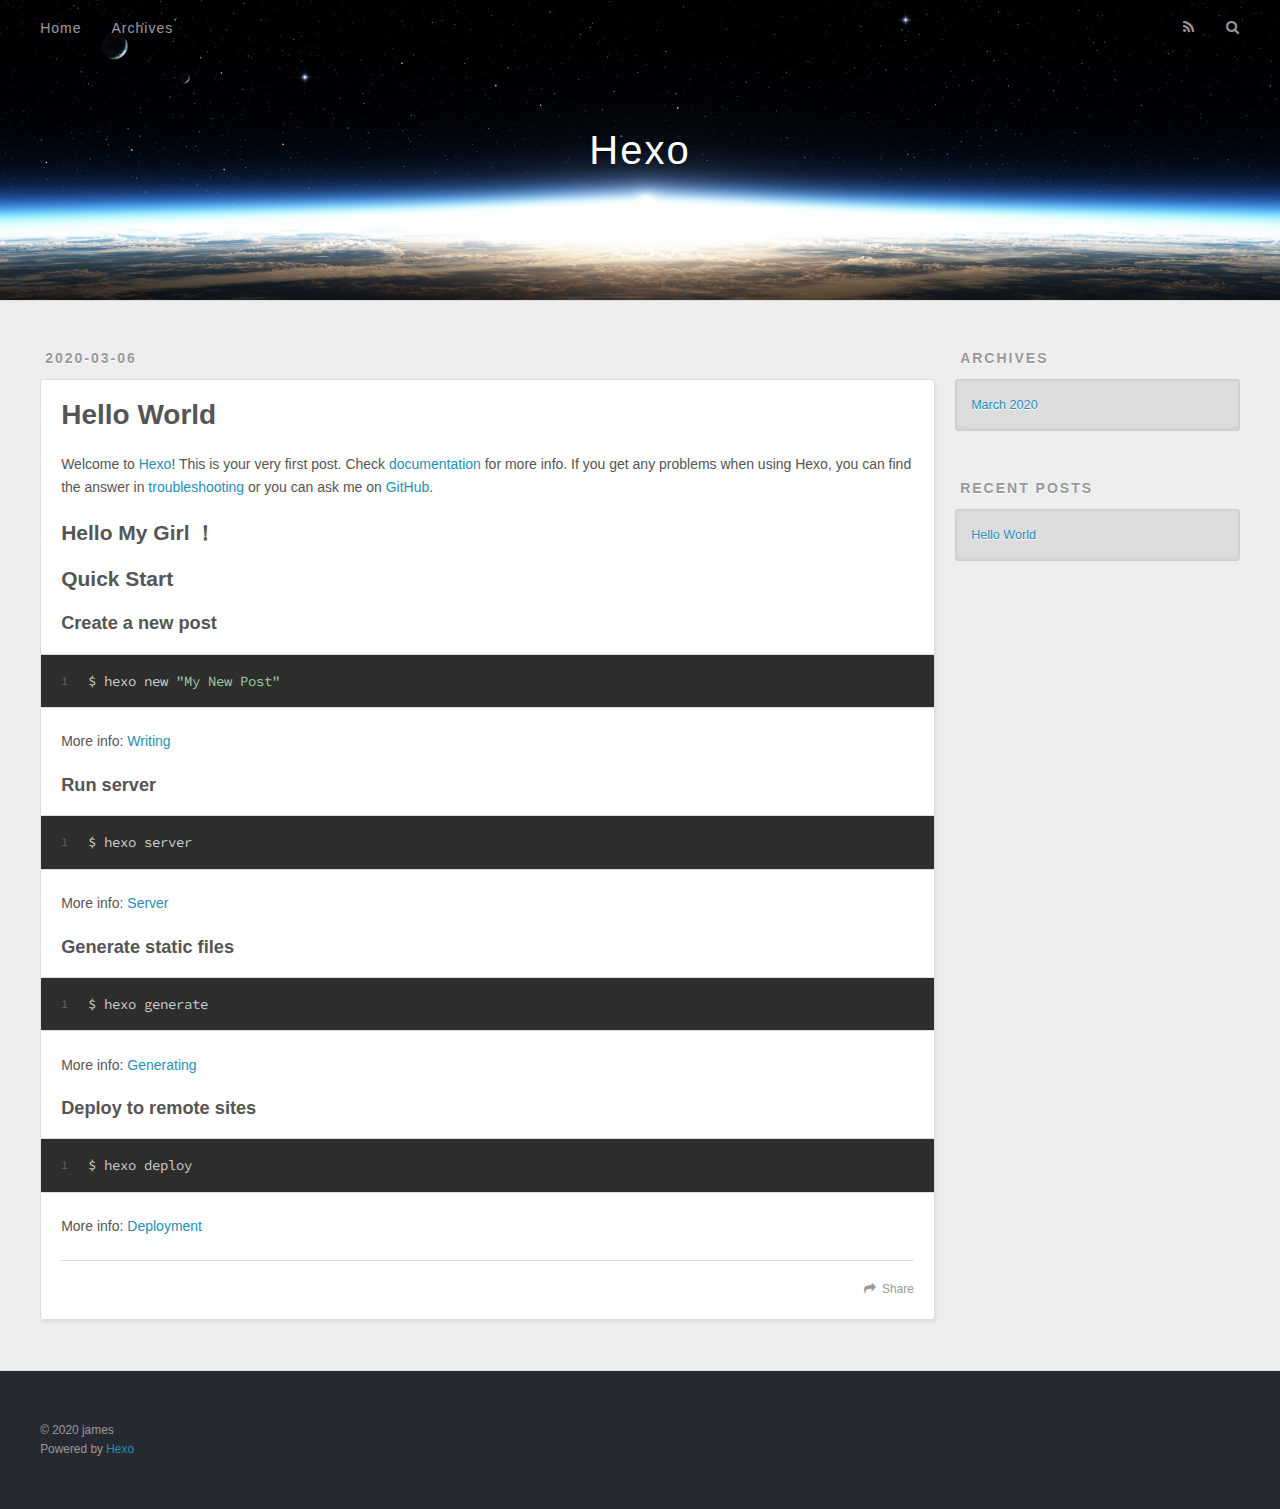
==== index.html @ e6641da2 "Site updated: 2020-03-06 10:56:34" ====
<!DOCTYPE html>
<html>
<head>
  <meta charset="utf-8">
  

  
  <title>Hexo</title>
  <meta name="viewport" content="width=device-width, initial-scale=1, maximum-scale=1">
  <meta property="og:type" content="website">
<meta property="og:title" content="Hexo">
<meta property="og:url" content="https://bianliuqian.github.io/index.html">
<meta property="og:site_name" content="Hexo">
<meta property="og:locale" content="en_US">
<meta property="article:author" content="james">
<meta name="twitter:card" content="summary">
  
    <link rel="alternate" href="/atom.xml" title="Hexo" type="application/atom+xml">
  
  
    <link rel="icon" href="/favicon.png">
  
  
    <link href="//fonts.googleapis.com/css?family=Source+Code+Pro" rel="stylesheet" type="text/css">
  
  
<link rel="stylesheet" href="/css/style.css">

<meta name="generator" content="Hexo 4.2.0"></head>

<body>
  <div id="container">
    <div id="wrap">
      <header id="header">
  <div id="banner"></div>
  <div id="header-outer" class="outer">
    <div id="header-title" class="inner">
      <h1 id="logo-wrap">
        <a href="/" id="logo">Hexo</a>
      </h1>
      
    </div>
    <div id="header-inner" class="inner">
      <nav id="main-nav">
        <a id="main-nav-toggle" class="nav-icon"></a>
        
          <a class="main-nav-link" href="/">Home</a>
        
          <a class="main-nav-link" href="/archives">Archives</a>
        
      </nav>
      <nav id="sub-nav">
        
          <a id="nav-rss-link" class="nav-icon" href="/atom.xml" title="RSS Feed"></a>
        
        <a id="nav-search-btn" class="nav-icon" title="Search"></a>
      </nav>
      <div id="search-form-wrap">
        <form action="//google.com/search" method="get" accept-charset="UTF-8" class="search-form"><input type="search" name="q" class="search-form-input" placeholder="Search"><button type="submit" class="search-form-submit">&#xF002;</button><input type="hidden" name="sitesearch" value="https://bianliuqian.github.io"></form>
      </div>
    </div>
  </div>
</header>
      <div class="outer">
        <section id="main">
  
    <article id="post-hello-world" class="article article-type-post" itemscope itemprop="blogPost">
  <div class="article-meta">
    <a href="/2020/03/06/hello-world/" class="article-date">
  <time datetime="2020-03-06T01:55:24.183Z" itemprop="datePublished">2020-03-06</time>
</a>
    
  </div>
  <div class="article-inner">
    
    
      <header class="article-header">
        
  
    <h1 itemprop="name">
      <a class="article-title" href="/2020/03/06/hello-world/">Hello World</a>
    </h1>
  

      </header>
    
    <div class="article-entry" itemprop="articleBody">
      
        <p>Welcome to <a href="https://hexo.io/" target="_blank" rel="noopener">Hexo</a>! This is your very first post. Check <a href="https://hexo.io/docs/" target="_blank" rel="noopener">documentation</a> for more info. If you get any problems when using Hexo, you can find the answer in <a href="https://hexo.io/docs/troubleshooting.html" target="_blank" rel="noopener">troubleshooting</a> or you can ask me on <a href="https://github.com/hexojs/hexo/issues" target="_blank" rel="noopener">GitHub</a>.</p>
<h2 id="Hello-My-Girl-！"><a href="#Hello-My-Girl-！" class="headerlink" title="Hello My Girl ！"></a>Hello My Girl ！</h2><h2 id="Quick-Start"><a href="#Quick-Start" class="headerlink" title="Quick Start"></a>Quick Start</h2><h3 id="Create-a-new-post"><a href="#Create-a-new-post" class="headerlink" title="Create a new post"></a>Create a new post</h3><figure class="highlight bash"><table><tr><td class="gutter"><pre><span class="line">1</span><br></pre></td><td class="code"><pre><span class="line">$ hexo new <span class="string">"My New Post"</span></span><br></pre></td></tr></table></figure>

<p>More info: <a href="https://hexo.io/docs/writing.html" target="_blank" rel="noopener">Writing</a></p>
<h3 id="Run-server"><a href="#Run-server" class="headerlink" title="Run server"></a>Run server</h3><figure class="highlight bash"><table><tr><td class="gutter"><pre><span class="line">1</span><br></pre></td><td class="code"><pre><span class="line">$ hexo server</span><br></pre></td></tr></table></figure>

<p>More info: <a href="https://hexo.io/docs/server.html" target="_blank" rel="noopener">Server</a></p>
<h3 id="Generate-static-files"><a href="#Generate-static-files" class="headerlink" title="Generate static files"></a>Generate static files</h3><figure class="highlight bash"><table><tr><td class="gutter"><pre><span class="line">1</span><br></pre></td><td class="code"><pre><span class="line">$ hexo generate</span><br></pre></td></tr></table></figure>

<p>More info: <a href="https://hexo.io/docs/generating.html" target="_blank" rel="noopener">Generating</a></p>
<h3 id="Deploy-to-remote-sites"><a href="#Deploy-to-remote-sites" class="headerlink" title="Deploy to remote sites"></a>Deploy to remote sites</h3><figure class="highlight bash"><table><tr><td class="gutter"><pre><span class="line">1</span><br></pre></td><td class="code"><pre><span class="line">$ hexo deploy</span><br></pre></td></tr></table></figure>

<p>More info: <a href="https://hexo.io/docs/one-command-deployment.html" target="_blank" rel="noopener">Deployment</a></p>

      
    </div>
    <footer class="article-footer">
      <a data-url="https://bianliuqian.github.io/2020/03/06/hello-world/" data-id="ck7fj8sde0000yctq0y9ib1ur" class="article-share-link">Share</a>
      
      
    </footer>
  </div>
  
</article>


  


</section>
        
          <aside id="sidebar">
  
    

  
    

  
    
  
    
  <div class="widget-wrap">
    <h3 class="widget-title">Archives</h3>
    <div class="widget">
      <ul class="archive-list"><li class="archive-list-item"><a class="archive-list-link" href="/archives/2020/03/">March 2020</a></li></ul>
    </div>
  </div>


  
    
  <div class="widget-wrap">
    <h3 class="widget-title">Recent Posts</h3>
    <div class="widget">
      <ul>
        
          <li>
            <a href="/2020/03/06/hello-world/">Hello World</a>
          </li>
        
      </ul>
    </div>
  </div>

  
</aside>
        
      </div>
      <footer id="footer">
  
  <div class="outer">
    <div id="footer-info" class="inner">
      &copy; 2020 james<br>
      Powered by <a href="http://hexo.io/" target="_blank">Hexo</a>
    </div>
  </div>
</footer>
    </div>
    <nav id="mobile-nav">
  
    <a href="/" class="mobile-nav-link">Home</a>
  
    <a href="/archives" class="mobile-nav-link">Archives</a>
  
</nav>
    

<script src="//ajax.googleapis.com/ajax/libs/jquery/2.0.3/jquery.min.js"></script>


  
<link rel="stylesheet" href="/fancybox/jquery.fancybox.css">

  
<script src="/fancybox/jquery.fancybox.pack.js"></script>




<script src="/js/script.js"></script>




  </div>
</body>
</html>
---- css/style.css ----
body {
  width: 100%;
}
body:before,
body:after {
  content: "";
  display: table;
}
body:after {
  clear: both;
}
html,
body,
div,
span,
applet,
object,
iframe,
h1,
h2,
h3,
h4,
h5,
h6,
p,
blockquote,
pre,
a,
abbr,
acronym,
address,
big,
cite,
code,
del,
dfn,
em,
img,
ins,
kbd,
q,
s,
samp,
small,
strike,
strong,
sub,
sup,
tt,
var,
dl,
dt,
dd,
ol,
ul,
li,
fieldset,
form,
label,
legend,
table,
caption,
tbody,
tfoot,
thead,
tr,
th,
td {
  margin: 0;
  padding: 0;
  border: 0;
  outline: 0;
  font-weight: inherit;
  font-style: inherit;
  font-family: inherit;
  font-size: 100%;
  vertical-align: baseline;
}
body {
  line-height: 1;
  color: #000;
  background: #fff;
}
ol,
ul {
  list-style: none;
}
table {
  border-collapse: separate;
  border-spacing: 0;
  vertical-align: middle;
}
caption,
th,
td {
  text-align: left;
  font-weight: normal;
  vertical-align: middle;
}
a img {
  border: none;
}
input,
button {
  margin: 0;
  padding: 0;
}
input::-moz-focus-inner,
button::-moz-focus-inner {
  border: 0;
  padding: 0;
}
@font-face {
  font-family: FontAwesome;
  font-style: normal;
  font-weight: normal;
  src: url("fonts/fontawesome-webfont.eot?v=#4.0.3");
  src: url("fonts/fontawesome-webfont.eot?#iefix&v=#4.0.3") format("embedded-opentype"), url("fonts/fontawesome-webfont.woff?v=#4.0.3") format("woff"), url("fonts/fontawesome-webfont.ttf?v=#4.0.3") format("truetype"), url("fonts/fontawesome-webfont.svg#fontawesomeregular?v=#4.0.3") format("svg");
}
html,
body,
#container {
  height: 100%;
}
body {
  background: #eee;
  font: 14px -apple-system, BlinkMacSystemFont, "Segoe UI", "Roboto", "Oxygen", "Ubuntu", "Cantarell", "Fira Sans", "Droid Sans", "Helvetica Neue", sans-serif;
  -webkit-text-size-adjust: 100%;
}
.outer {
  max-width: 1220px;
  margin: 0 auto;
  padding: 0 20px;
}
.outer:before,
.outer:after {
  content: "";
  display: table;
}
.outer:after {
  clear: both;
}
.inner {
  display: inline;
  float: left;
  width: 98.33333333333333%;
  margin: 0 0.833333333333333%;
}
.left,
.alignleft {
  float: left;
}
.right,
.alignright {
  float: right;
}
.clear {
  clear: both;
}
#container {
  position: relative;
}
.mobile-nav-on {
  overflow: hidden;
}
#wrap {
  height: 100%;
  width: 100%;
  position: absolute;
  top: 0;
  left: 0;
  -webkit-transition: 0.2s ease-out;
  -moz-transition: 0.2s ease-out;
  -ms-transition: 0.2s ease-out;
  transition: 0.2s ease-out;
  z-index: 1;
  background: #eee;
}
.mobile-nav-on #wrap {
  left: 280px;
}
@media screen and (min-width: 768px) {
  #main {
    display: inline;
    float: left;
    width: 73.33333333333333%;
    margin: 0 0.833333333333333%;
  }
}
.article-date,
.article-category-link,
.archive-year,
.widget-title {
  text-decoration: none;
  text-transform: uppercase;
  letter-spacing: 2px;
  color: #999;
  margin-bottom: 1em;
  margin-left: 5px;
  line-height: 1em;
  text-shadow: 0 1px #fff;
  font-weight: bold;
}
.article-inner,
.archive-article-inner {
  background: #fff;
  -webkit-box-shadow: 1px 2px 3px #ddd;
  box-shadow: 1px 2px 3px #ddd;
  border: 1px solid #ddd;
  border-radius: 3px;
}
.article-entry h1,
.widget h1 {
  font-size: 2em;
}
.article-entry h2,
.widget h2 {
  font-size: 1.5em;
}
.article-entry h3,
.widget h3 {
  font-size: 1.3em;
}
.article-entry h4,
.widget h4 {
  font-size: 1.2em;
}
.article-entry h5,
.widget h5 {
  font-size: 1em;
}
.article-entry h6,
.widget h6 {
  font-size: 1em;
  color: #999;
}
.article-entry hr,
.widget hr {
  border: 1px dashed #ddd;
}
.article-entry strong,
.widget strong {
  font-weight: bold;
}
.article-entry em,
.widget em,
.article-entry cite,
.widget cite {
  font-style: italic;
}
.article-entry sup,
.widget sup,
.article-entry sub,
.widget sub {
  font-size: 0.75em;
  line-height: 0;
  position: relative;
  vertical-align: baseline;
}
.article-entry sup,
.widget sup {
  top: -0.5em;
}
.article-entry sub,
.widget sub {
  bottom: -0.2em;
}
.article-entry small,
.widget small {
  font-size: 0.85em;
}
.article-entry acronym,
.widget acronym,
.article-entry abbr,
.widget abbr {
  border-bottom: 1px dotted;
}
.article-entry ul,
.widget ul,
.article-entry ol,
.widget ol,
.article-entry dl,
.widget dl {
  margin: 0 20px;
  line-height: 1.6em;
}
.article-entry ul ul,
.widget ul ul,
.article-entry ol ul,
.widget ol ul,
.article-entry ul ol,
.widget ul ol,
.article-entry ol ol,
.widget ol ol {
  margin-top: 0;
  margin-bottom: 0;
}
.article-entry ul,
.widget ul {
  list-style: disc;
}
.article-entry ol,
.widget ol {
  list-style: decimal;
}
.article-entry dt,
.widget dt {
  font-weight: bold;
}
#header {
  height: 300px;
  position: relative;
  border-bottom: 1px solid #ddd;
}
#header:before,
#header:after {
  content: "";
  position: absolute;
  left: 0;
  right: 0;
  height: 40px;
}
#header:before {
  top: 0;
  background: -webkit-linear-gradient(rgba(0,0,0,0.2), transparent);
  background: -moz-linear-gradient(rgba(0,0,0,0.2), transparent);
  background: -ms-linear-gradient(rgba(0,0,0,0.2), transparent);
  background: linear-gradient(rgba(0,0,0,0.2), transparent);
}
#header:after {
  bottom: 0;
  background: -webkit-linear-gradient(transparent, rgba(0,0,0,0.2));
  background: -moz-linear-gradient(transparent, rgba(0,0,0,0.2));
  background: -ms-linear-gradient(transparent, rgba(0,0,0,0.2));
  background: linear-gradient(transparent, rgba(0,0,0,0.2));
}
#header-outer {
  height: 100%;
  position: relative;
}
#header-inner {
  position: relative;
  overflow: hidden;
}
#banner {
  position: absolute;
  top: 0;
  left: 0;
  width: 100%;
  height: 100%;
  background: url("images/banner.jpg") center #000;
  -webkit-background-size: cover;
  -moz-background-size: cover;
  background-size: cover;
  z-index: -1;
}
#header-title {
  text-align: center;
  height: 40px;
  position: absolute;
  top: 50%;
  left: 0;
  margin-top: -20px;
}
#logo,
#subtitle {
  text-decoration: none;
  color: #fff;
  font-weight: 300;
  text-shadow: 0 1px 4px rgba(0,0,0,0.3);
}
#logo {
  font-size: 40px;
  line-height: 40px;
  letter-spacing: 2px;
}
#subtitle {
  font-size: 16px;
  line-height: 16px;
  letter-spacing: 1px;
}
#subtitle-wrap {
  margin-top: 16px;
}
#main-nav {
  float: left;
  margin-left: -15px;
}
.nav-icon,
.main-nav-link {
  float: left;
  color: #fff;
  opacity: 0.6;
  text-decoration: none;
  text-shadow: 0 1px rgba(0,0,0,0.2);
  -webkit-transition: opacity 0.2s;
  -moz-transition: opacity 0.2s;
  -ms-transition: opacity 0.2s;
  transition: opacity 0.2s;
  display: block;
  padding: 20px 15px;
}
.nav-icon:hover,
.main-nav-link:hover {
  opacity: 1;
}
.nav-icon {
  font-family: FontAwesome;
  text-align: center;
  font-size: 14px;
  width: 14px;
  height: 14px;
  padding: 20px 15px;
  position: relative;
  cursor: pointer;
}
.main-nav-link {
  font-weight: 300;
  letter-spacing: 1px;
}
@media screen and (max-width: 479px) {
  .main-nav-link {
    display: none;
  }
}
#main-nav-toggle {
  display: none;
}
#main-nav-toggle:before {
  content: "\f0c9";
}
@media screen and (max-width: 479px) {
  #main-nav-toggle {
    display: block;
  }
}
#sub-nav {
  float: right;
  margin-right: -15px;
}
#nav-rss-link:before {
  content: "\f09e";
}
#nav-search-btn:before {
  content: "\f002";
}
#search-form-wrap {
  position: absolute;
  top: 15px;
  width: 150px;
  height: 30px;
  right: -150px;
  opacity: 0;
  -webkit-transition: 0.2s ease-out;
  -moz-transition: 0.2s ease-out;
  -ms-transition: 0.2s ease-out;
  transition: 0.2s ease-out;
}
#search-form-wrap.on {
  opacity: 1;
  right: 0;
}
@media screen and (max-width: 479px) {
  #search-form-wrap {
    width: 100%;
    right: -100%;
  }
}
.search-form {
  position: absolute;
  top: 0;
  left: 0;
  right: 0;
  background: #fff;
  padding: 5px 15px;
  border-radius: 15px;
  -webkit-box-shadow: 0 0 10px rgba(0,0,0,0.3);
  box-shadow: 0 0 10px rgba(0,0,0,0.3);
}
.search-form-input {
  border: none;
  background: none;
  color: #555;
  width: 100%;
  font: 13px -apple-system, BlinkMacSystemFont, "Segoe UI", "Roboto", "Oxygen", "Ubuntu", "Cantarell", "Fira Sans", "Droid Sans", "Helvetica Neue", sans-serif;
  outline: none;
}
.search-form-input::-webkit-search-results-decoration,
.search-form-input::-webkit-search-cancel-button {
  -webkit-appearance: none;
}
.search-form-submit {
  position: absolute;
  top: 50%;
  right: 10px;
  margin-top: -7px;
  font: 13px FontAwesome;
  border: none;
  background: none;
  color: #bbb;
  cursor: pointer;
}
.search-form-submit:hover,
.search-form-submit:focus {
  color: #777;
}
.article {
  margin: 50px 0;
}
.article-inner {
  overflow: hidden;
}
.article-meta:before,
.article-meta:after {
  content: "";
  display: table;
}
.article-meta:after {
  clear: both;
}
.article-date {
  float: left;
}
.article-category {
  float: left;
  line-height: 1em;
  color: #ccc;
  text-shadow: 0 1px #fff;
  margin-left: 8px;
}
.article-category:before {
  content: "\2022";
}
.article-category-link {
  margin: 0 12px 1em;
}
.article-header {
  padding: 20px 20px 0;
}
.article-title {
  text-decoration: none;
  font-size: 2em;
  font-weight: bold;
  color: #555;
  line-height: 1.1em;
  -webkit-transition: color 0.2s;
  -moz-transition: color 0.2s;
  -ms-transition: color 0.2s;
  transition: color 0.2s;
}
a.article-title:hover {
  color: #258fb8;
}
.article-entry {
  color: #555;
  padding: 0 20px;
}
.article-entry:before,
.article-entry:after {
  content: "";
  display: table;
}
.article-entry:after {
  clear: both;
}
.article-entry p,
.article-entry table {
  line-height: 1.6em;
  margin: 1.6em 0;
}
.article-entry h1,
.article-entry h2,
.article-entry h3,
.article-entry h4,
.article-entry h5,
.article-entry h6 {
  font-weight: bold;
}
.article-entry h1,
.article-entry h2,
.article-entry h3,
.article-entry h4,
.article-entry h5,
.article-entry h6 {
  line-height: 1.1em;
  margin: 1.1em 0;
}
.article-entry a {
  color: #258fb8;
  text-decoration: none;
}
.article-entry a:hover {
  text-decoration: underline;
}
.article-entry ul,
.article-entry ol,
.article-entry dl {
  margin-top: 1.6em;
  margin-bottom: 1.6em;
}
.article-entry img,
.article-entry video {
  max-width: 100%;
  height: auto;
  display: block;
  margin: auto;
}
.article-entry iframe {
  border: none;
}
.article-entry table {
  width: 100%;
  border-collapse: collapse;
  border-spacing: 0;
}
.article-entry th {
  font-weight: bold;
  border-bottom: 3px solid #ddd;
  padding-bottom: 0.5em;
}
.article-entry td {
  border-bottom: 1px solid #ddd;
  padding: 10px 0;
}
.article-entry blockquote {
  font-family: Georgia, "Times New Roman", serif;
  font-size: 1.4em;
  margin: 1.6em 20px;
  text-align: center;
}
.article-entry blockquote footer {
  font-size: 14px;
  margin: 1.6em 0;
  font-family: -apple-system, BlinkMacSystemFont, "Segoe UI", "Roboto", "Oxygen", "Ubuntu", "Cantarell", "Fira Sans", "Droid Sans", "Helvetica Neue", sans-serif;
}
.article-entry blockquote footer cite:before {
  content: "—";
  padding: 0 0.5em;
}
.article-entry .pullquote {
  text-align: left;
  width: 45%;
  margin: 0;
}
.article-entry .pullquote.left {
  margin-left: 0.5em;
  margin-right: 1em;
}
.article-entry .pullquote.right {
  margin-right: 0.5em;
  margin-left: 1em;
}
.article-entry .caption {
  color: #999;
  display: block;
  font-size: 0.9em;
  margin-top: 0.5em;
  position: relative;
  text-align: center;
}
.article-entry .video-container {
  position: relative;
  padding-top: 56.25%;
  height: 0;
  overflow: hidden;
}
.article-entry .video-container iframe,
.article-entry .video-container object,
.article-entry .video-container embed {
  position: absolute;
  top: 0;
  left: 0;
  width: 100%;
  height: 100%;
  margin-top: 0;
}
.article-more-link a {
  display: inline-block;
  line-height: 1em;
  padding: 6px 15px;
  border-radius: 15px;
  background: #eee;
  color: #999;
  text-shadow: 0 1px #fff;
  text-decoration: none;
}
.article-more-link a:hover {
  background: #258fb8;
  color: #fff;
  text-decoration: none;
  text-shadow: 0 1px #1e7293;
}
.article-footer {
  font-size: 0.85em;
  line-height: 1.6em;
  border-top: 1px solid #ddd;
  padding-top: 1.6em;
  margin: 0 20px 20px;
}
.article-footer:before,
.article-footer:after {
  content: "";
  display: table;
}
.article-footer:after {
  clear: both;
}
.article-footer a {
  color: #999;
  text-decoration: none;
}
.article-footer a:hover {
  color: #555;
}
.article-tag-list-item {
  float: left;
  margin-right: 10px;
}
.article-tag-list-link:before {
  content: "#";
}
.article-comment-link {
  float: right;
}
.article-comment-link:before {
  content: "\f075";
  font-family: FontAwesome;
  padding-right: 8px;
}
.article-share-link {
  cursor: pointer;
  float: right;
  margin-left: 20px;
}
.article-share-link:before {
  content: "\f064";
  font-family: FontAwesome;
  padding-right: 6px;
}
#article-nav {
  position: relative;
}
#article-nav:before,
#article-nav:after {
  content: "";
  display: table;
}
#article-nav:after {
  clear: both;
}
@media screen and (min-width: 768px) {
  #article-nav {
    margin: 50px 0;
  }
  #article-nav:before {
    width: 8px;
    height: 8px;
    position: absolute;
    top: 50%;
    left: 50%;
    margin-top: -4px;
    margin-left: -4px;
    content: "";
    border-radius: 50%;
    background: #ddd;
    -webkit-box-shadow: 0 1px 2px #fff;
    box-shadow: 0 1px 2px #fff;
  }
}
.article-nav-link-wrap {
  text-decoration: none;
  text-shadow: 0 1px #fff;
  color: #999;
  -webkit-box-sizing: border-box;
  -moz-box-sizing: border-box;
  box-sizing: border-box;
  margin-top: 50px;
  text-align: center;
  display: block;
}
.article-nav-link-wrap:hover {
  color: #555;
}
@media screen and (min-width: 768px) {
  .article-nav-link-wrap {
    width: 50%;
    margin-top: 0;
  }
}
@media screen and (min-width: 768px) {
  #article-nav-newer {
    float: left;
    text-align: right;
    padding-right: 20px;
  }
}
@media screen and (min-width: 768px) {
  #article-nav-older {
    float: right;
    text-align: left;
    padding-left: 20px;
  }
}
.article-nav-caption {
  text-transform: uppercase;
  letter-spacing: 2px;
  color: #ddd;
  line-height: 1em;
  font-weight: bold;
}
#article-nav-newer .article-nav-caption {
  margin-right: -2px;
}
.article-nav-title {
  font-size: 0.85em;
  line-height: 1.6em;
  margin-top: 0.5em;
}
.article-share-box {
  position: absolute;
  display: none;
  background: #fff;
  -webkit-box-shadow: 1px 2px 10px rgba(0,0,0,0.2);
  box-shadow: 1px 2px 10px rgba(0,0,0,0.2);
  border-radius: 3px;
  margin-left: -145px;
  overflow: hidden;
  z-index: 1;
}
.article-share-box.on {
  display: block;
}
.article-share-input {
  width: 100%;
  background: none;
  -webkit-box-sizing: border-box;
  -moz-box-sizing: border-box;
  box-sizing: border-box;
  font: 14px -apple-system, BlinkMacSystemFont, "Segoe UI", "Roboto", "Oxygen", "Ubuntu", "Cantarell", "Fira Sans", "Droid Sans", "Helvetica Neue", sans-serif;
  padding: 0 15px;
  color: #555;
  outline: none;
  border: 1px solid #ddd;
  border-radius: 3px 3px 0 0;
  height: 36px;
  line-height: 36px;
}
.article-share-links {
  background: #eee;
}
.article-share-links:before,
.article-share-links:after {
  content: "";
  display: table;
}
.article-share-links:after {
  clear: both;
}
.article-share-twitter,
.article-share-facebook,
.article-share-pinterest,
.article-share-google {
  width: 50px;
  height: 36px;
  display: block;
  float: left;
  position: relative;
  color: #999;
  text-shadow: 0 1px #fff;
}
.article-share-twitter:before,
.article-share-facebook:before,
.article-share-pinterest:before,
.article-share-google:before {
  font-size: 20px;
  font-family: FontAwesome;
  width: 20px;
  height: 20px;
  position: absolute;
  top: 50%;
  left: 50%;
  margin-top: -10px;
  margin-left: -10px;
  text-align: center;
}
.article-share-twitter:hover,
.article-share-facebook:hover,
.article-share-pinterest:hover,
.article-share-google:hover {
  color: #fff;
}
.article-share-twitter:before {
  content: "\f099";
}
.article-share-twitter:hover {
  background: #00aced;
  text-shadow: 0 1px #008abe;
}
.article-share-facebook:before {
  content: "\f09a";
}
.article-share-facebook:hover {
  background: #3b5998;
  text-shadow: 0 1px #2f477a;
}
.article-share-pinterest:before {
  content: "\f0d2";
}
.article-share-pinterest:hover {
  background: #cb2027;
  text-shadow: 0 1px #a21a1f;
}
.article-share-google:before {
  content: "\f0d5";
}
.article-share-google:hover {
  background: #dd4b39;
  text-shadow: 0 1px #be3221;
}
.article-gallery {
  background: #000;
  position: relative;
}
.article-gallery-photos {
  position: relative;
  overflow: hidden;
}
.article-gallery-img {
  display: none;
  max-width: 100%;
}
.article-gallery-img:first-child {
  display: block;
}
.article-gallery-img.loaded {
  position: absolute;
  display: block;
}
.article-gallery-img img {
  display: block;
  max-width: 100%;
  margin: 0 auto;
}
#comments {
  background: #fff;
  -webkit-box-shadow: 1px 2px 3px #ddd;
  box-shadow: 1px 2px 3px #ddd;
  padding: 20px;
  border: 1px solid #ddd;
  border-radius: 3px;
  margin: 50px 0;
}
#comments a {
  color: #258fb8;
}
.archives-wrap {
  margin: 50px 0;
}
.archives:before,
.archives:after {
  content: "";
  display: table;
}
.archives:after {
  clear: both;
}
.archive-year-wrap {
  margin-bottom: 1em;
}
.archives {
  -webkit-column-gap: 10px;
  -moz-column-gap: 10px;
  column-gap: 10px;
}
@media screen and (min-width: 480px) and (max-width: 767px) {
  .archives {
    -webkit-column-count: 2;
    -moz-column-count: 2;
    column-count: 2;
  }
}
@media screen and (min-width: 768px) {
  .archives {
    -webkit-column-count: 3;
    -moz-column-count: 3;
    column-count: 3;
  }
}
.archive-article {
  -webkit-column-break-inside: avoid;
  page-break-inside: avoid;
  overflow: hidden;
  break-inside: avoid-column;
}
.archive-article-inner {
  padding: 10px;
  margin-bottom: 15px;
}
.archive-article-title {
  text-decoration: none;
  font-weight: bold;
  color: #555;
  -webkit-transition: color 0.2s;
  -moz-transition: color 0.2s;
  -ms-transition: color 0.2s;
  transition: color 0.2s;
  line-height: 1.6em;
}
.archive-article-title:hover {
  color: #258fb8;
}
.archive-article-footer {
  margin-top: 1em;
}
.archive-article-date {
  color: #999;
  text-decoration: none;
  font-size: 0.85em;
  line-height: 1em;
  margin-bottom: 0.5em;
  display: block;
}
#page-nav {
  margin: 50px auto;
  background: #fff;
  -webkit-box-shadow: 1px 2px 3px #ddd;
  box-shadow: 1px 2px 3px #ddd;
  border: 1px solid #ddd;
  border-radius: 3px;
  text-align: center;
  color: #999;
  overflow: hidden;
}
#page-nav:before,
#page-nav:after {
  content: "";
  display: table;
}
#page-nav:after {
  clear: both;
}
#page-nav a,
#page-nav span {
  padding: 10px 20px;
  line-height: 1;
  height: 2ex;
}
#page-nav a {
  color: #999;
  text-decoration: none;
}
#page-nav a:hover {
  background: #999;
  color: #fff;
}
#page-nav .prev {
  float: left;
}
#page-nav .next {
  float: right;
}
#page-nav .page-number {
  display: inline-block;
}
@media screen and (max-width: 479px) {
  #page-nav .page-number {
    display: none;
  }
}
#page-nav .current {
  color: #555;
  font-weight: bold;
}
#page-nav .space {
  color: #ddd;
}
#footer {
  background: #262a30;
  padding: 50px 0;
  border-top: 1px solid #ddd;
  color: #999;
}
#footer a {
  color: #258fb8;
  text-decoration: none;
}
#footer a:hover {
  text-decoration: underline;
}
#footer-info {
  line-height: 1.6em;
  font-size: 0.85em;
}
.article-entry pre,
.article-entry .highlight {
  background: #2d2d2d;
  margin: 0 -20px;
  padding: 15px 20px;
  border-style: solid;
  border-color: #ddd;
  border-width: 1px 0;
  overflow: auto;
  color: #ccc;
  line-height: 22.400000000000002px;
}
.article-entry .highlight .gutter pre,
.article-entry .gist .gist-file .gist-data .line-numbers {
  color: #666;
  font-size: 0.85em;
}
.article-entry pre,
.article-entry code {
  font-family: "Source Code Pro", Consolas, Monaco, Menlo, Consolas, monospace;
}
.article-entry code {
  background: #eee;
  text-shadow: 0 1px #fff;
  padding: 0 0.3em;
}
.article-entry pre code {
  background: none;
  text-shadow: none;
  padding: 0;
}
.article-entry .highlight pre {
  border: none;
  margin: 0;
  padding: 0;
}
.article-entry .highlight table {
  margin: 0;
  width: auto;
}
.article-entry .highlight td {
  border: none;
  padding: 0;
}
.article-entry .highlight figcaption {
  font-size: 0.85em;
  color: #999;
  line-height: 1em;
  margin-bottom: 1em;
}
.article-entry .highlight figcaption:before,
.article-entry .highlight figcaption:after {
  content: "";
  display: table;
}
.article-entry .highlight figcaption:after {
  clear: both;
}
.article-entry .highlight figcaption a {
  float: right;
}
.article-entry .highlight .gutter pre {
  text-align: right;
  padding-right: 20px;
}
.article-entry .highlight .line {
  height: 22.400000000000002px;
}
.article-entry .highlight .line.marked {
  background: #515151;
}
.article-entry .gist {
  margin: 0 -20px;
  border-style: solid;
  border-color: #ddd;
  border-width: 1px 0;
  background: #2d2d2d;
  padding: 15px 20px 15px 0;
}
.article-entry .gist .gist-file {
  border: none;
  font-family: "Source Code Pro", Consolas, Monaco, Menlo, Consolas, monospace;
  margin: 0;
}
.article-entry .gist .gist-file .gist-data {
  background: none;
  border: none;
}
.article-entry .gist .gist-file .gist-data .line-numbers {
  background: none;
  border: none;
  padding: 0 20px 0 0;
}
.article-entry .gist .gist-file .gist-data .line-data {
  padding: 0 !important;
}
.article-entry .gist .gist-file .highlight {
  margin: 0;
  padding: 0;
  border: none;
}
.article-entry .gist .gist-file .gist-meta {
  background: #2d2d2d;
  color: #999;
  font: 0.85em -apple-system, BlinkMacSystemFont, "Segoe UI", "Roboto", "Oxygen", "Ubuntu", "Cantarell", "Fira Sans", "Droid Sans", "Helvetica Neue", sans-serif;
  text-shadow: 0 0;
  padding: 0;
  margin-top: 1em;
  margin-left: 20px;
}
.article-entry .gist .gist-file .gist-meta a {
  color: #258fb8;
  font-weight: normal;
}
.article-entry .gist .gist-file .gist-meta a:hover {
  text-decoration: underline;
}
pre .comment,
pre .title {
  color: #999;
}
pre .variable,
pre .attribute,
pre .tag,
pre .regexp,
pre .ruby .constant,
pre .xml .tag .title,
pre .xml .pi,
pre .xml .doctype,
pre .html .doctype,
pre .css .id,
pre .css .class,
pre .css .pseudo {
  color: #f2777a;
}
pre .number,
pre .preprocessor,
pre .built_in,
pre .literal,
pre .params,
pre .constant {
  color: #f99157;
}
pre .class,
pre .ruby .class .title,
pre .css .rules .attribute {
  color: #9c9;
}
pre .string,
pre .value,
pre .inheritance,
pre .header,
pre .ruby .symbol,
pre .xml .cdata {
  color: #9c9;
}
pre .css .hexcolor {
  color: #6cc;
}
pre .function,
pre .python .decorator,
pre .python .title,
pre .ruby .function .title,
pre .ruby .title .keyword,
pre .perl .sub,
pre .javascript .title,
pre .coffeescript .title {
  color: #69c;
}
pre .keyword,
pre .javascript .function {
  color: #c9c;
}
@media screen and (max-width: 479px) {
  #mobile-nav {
    position: absolute;
    top: 0;
    left: 0;
    width: 280px;
    height: 100%;
    background: #191919;
    border-right: 1px solid #fff;
  }
}
@media screen and (max-width: 479px) {
  .mobile-nav-link {
    display: block;
    color: #999;
    text-decoration: none;
    padding: 15px 20px;
    font-weight: bold;
  }
  .mobile-nav-link:hover {
    color: #fff;
  }
}
@media screen and (min-width: 768px) {
  #sidebar {
    display: inline;
    float: left;
    width: 23.333333333333332%;
    margin: 0 0.833333333333333%;
  }
}
.widget-wrap {
  margin: 50px 0;
}
.widget {
  color: #777;
  text-shadow: 0 1px #fff;
  background: #ddd;
  -webkit-box-shadow: 0 -1px 4px #ccc inset;
  box-shadow: 0 -1px 4px #ccc inset;
  border: 1px solid #ccc;
  padding: 15px;
  border-radius: 3px;
}
.widget a {
  color: #258fb8;
  text-decoration: none;
}
.widget a:hover {
  text-decoration: underline;
}
.widget ul ul,
.widget ol ul,
.widget dl ul,
.widget ul ol,
.widget ol ol,
.widget dl ol,
.widget ul dl,
.widget ol dl,
.widget dl dl {
  margin-left: 15px;
  list-style: disc;
}
.widget {
  line-height: 1.6em;
  word-wrap: break-word;
  font-size: 0.9em;
}
.widget ul,
.widget ol {
  list-style: none;
  margin: 0;
}
.widget ul ul,
.widget ol ul,
.widget ul ol,
.widget ol ol {
  margin: 0 20px;
}
.widget ul ul,
.widget ol ul {
  list-style: disc;
}
.widget ul ol,
.widget ol ol {
  list-style: decimal;
}
.category-list-count,
.tag-list-count,
.archive-list-count {
  padding-left: 5px;
  color: #999;
  font-size: 0.85em;
}
.category-list-count:before,
.tag-list-count:before,
.archive-list-count:before {
  content: "(";
}
.category-list-count:after,
.tag-list-count:after,
.archive-list-count:after {
  content: ")";
}
.tagcloud a {
  margin-right: 5px;
  display: inline-block;
}
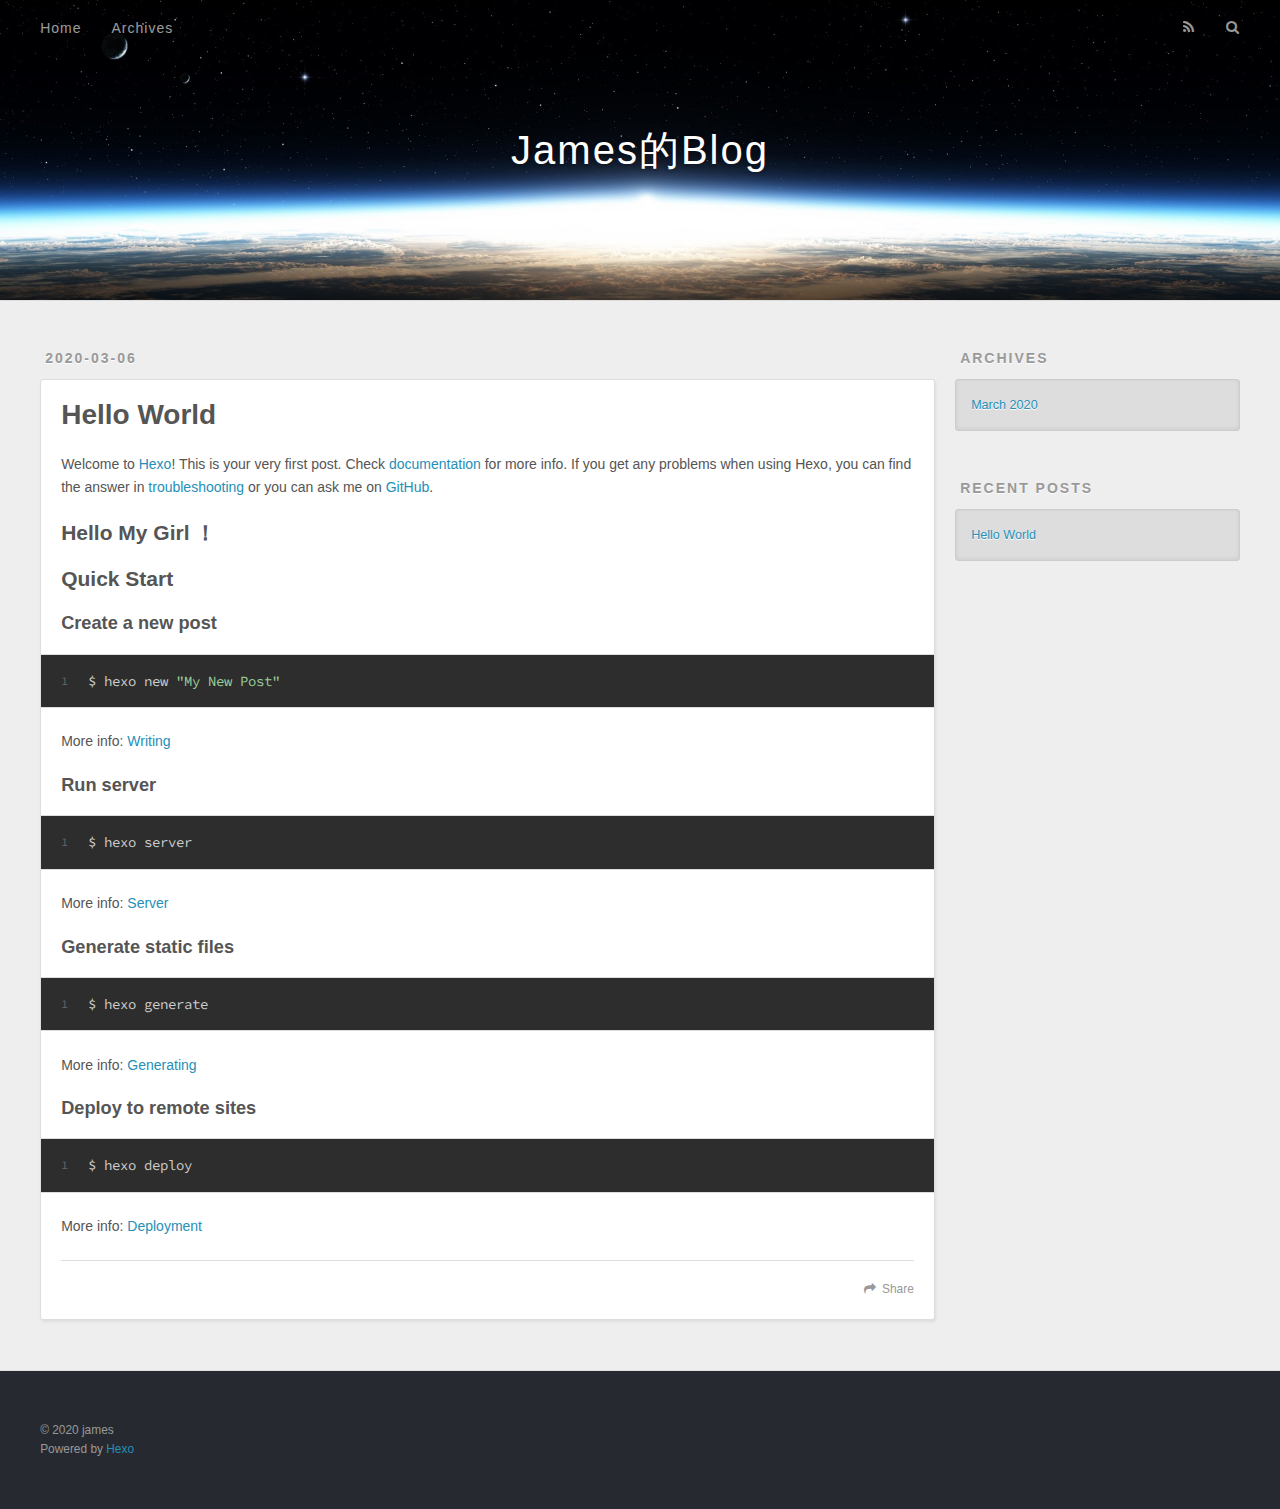
==== commit 396acf73: "Site updated: 2020-03-06 15:06:18" ====
--- a/index.html
+++ b/index.html
@@ -5,17 +5,19 @@
   
 
   
-  <title>Hexo</title>
+  <title>James的Blog</title>
   <meta name="viewport" content="width=device-width, initial-scale=1, maximum-scale=1">
-  <meta property="og:type" content="website">
-<meta property="og:title" content="Hexo">
+  <meta name="description" content="This is a funny guy record his life and java">
+<meta property="og:type" content="website">
+<meta property="og:title" content="James的Blog">
 <meta property="og:url" content="https://bianliuqian.github.io/index.html">
-<meta property="og:site_name" content="Hexo">
+<meta property="og:site_name" content="James的Blog">
+<meta property="og:description" content="This is a funny guy record his life and java">
 <meta property="og:locale" content="en_US">
 <meta property="article:author" content="james">
 <meta name="twitter:card" content="summary">
   
-    <link rel="alternate" href="/atom.xml" title="Hexo" type="application/atom+xml">
+    <link rel="alternate" href="/atom.xml" title="James的Blog" type="application/atom+xml">
   
   
     <link rel="icon" href="/favicon.png">
@@ -36,7 +38,7 @@
   <div id="header-outer" class="outer">
     <div id="header-title" class="inner">
       <h1 id="logo-wrap">
-        <a href="/" id="logo">Hexo</a>
+        <a href="/" id="logo">James的Blog</a>
       </h1>
       
     </div>
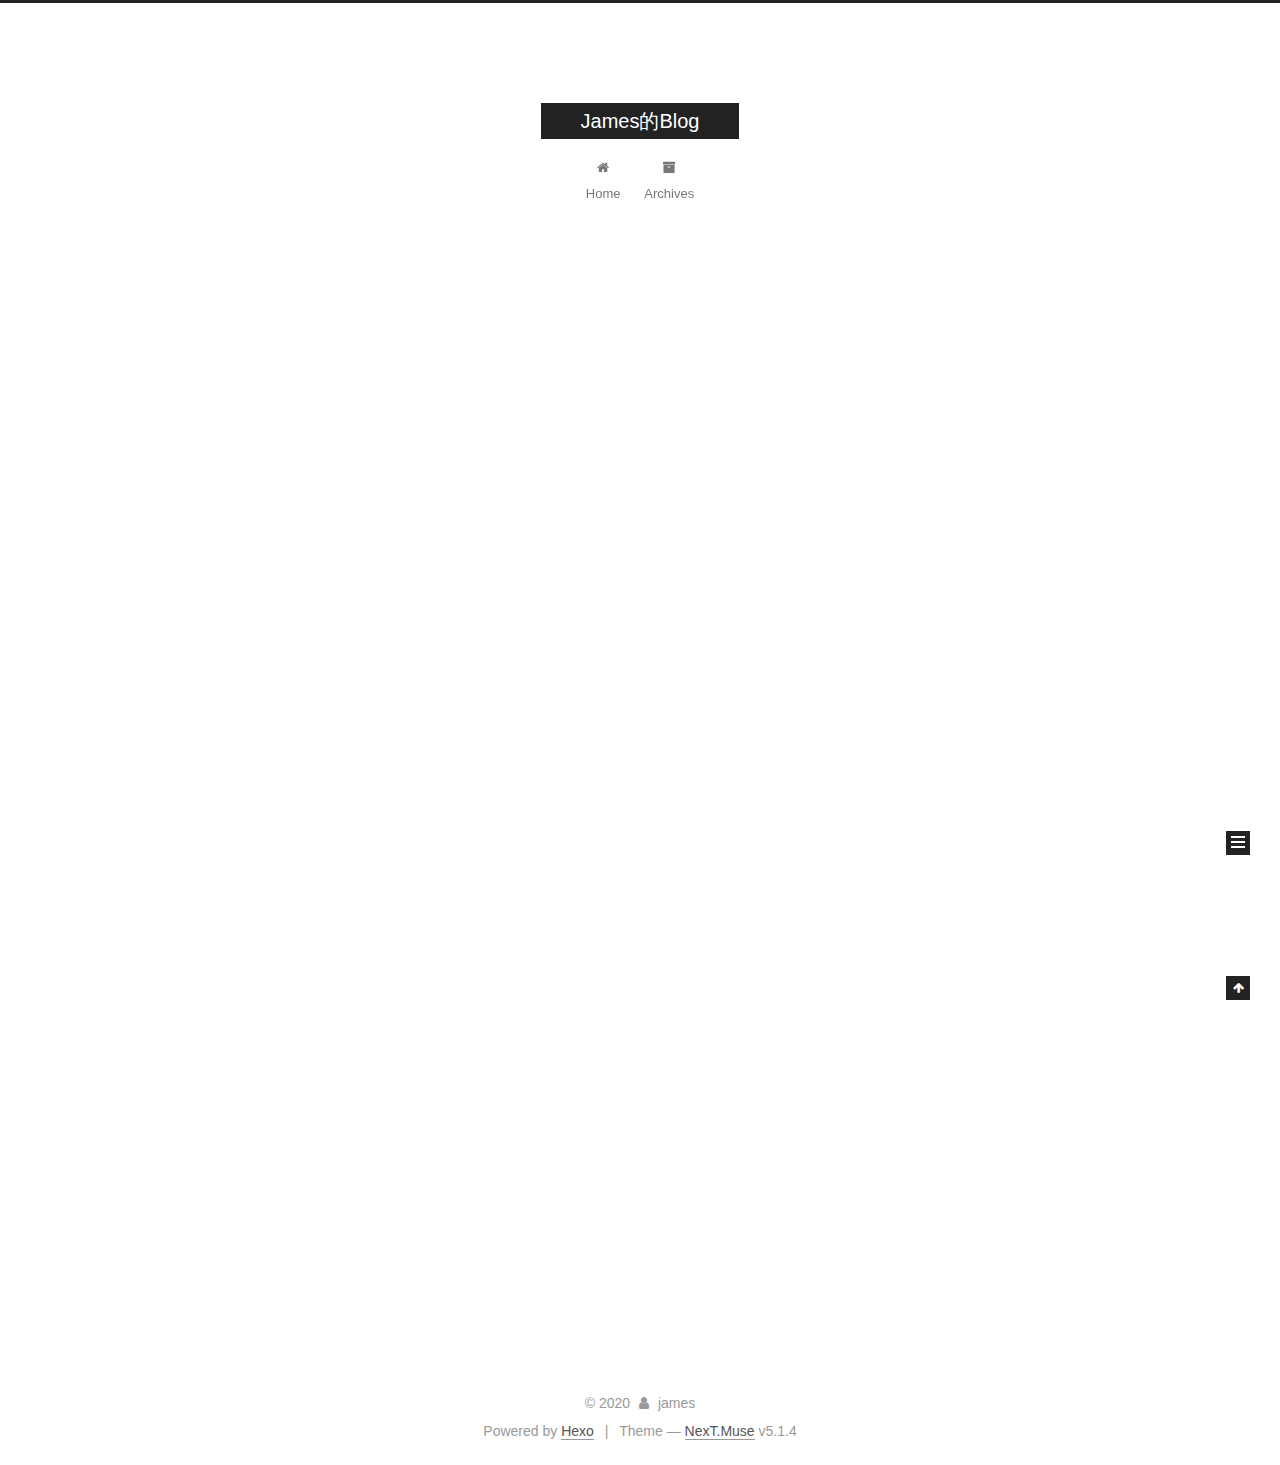
==== commit 9e0cb485: "Site updated: 2020-03-17 10:07:57" ====
--- a/index.html
+++ b/index.html
@@ -1,13 +1,85 @@
 <!DOCTYPE html>
-<html>
+
+
+
+  
+
+
+<html class="theme-next muse use-motion" lang="en">
 <head>
-  <meta charset="utf-8">
-  
-
-  
-  <title>James的Blog</title>
-  <meta name="viewport" content="width=device-width, initial-scale=1, maximum-scale=1">
-  <meta name="description" content="This is a funny guy record his life and java">
+  <meta charset="UTF-8"/>
+<meta http-equiv="X-UA-Compatible" content="IE=edge" />
+<meta name="viewport" content="width=device-width, initial-scale=1, maximum-scale=1"/>
+<meta name="theme-color" content="#222">
+
+
+
+
+
+
+
+
+
+<meta http-equiv="Cache-Control" content="no-transform" />
+<meta http-equiv="Cache-Control" content="no-siteapp" />
+
+
+
+
+
+
+
+
+
+
+
+
+
+
+
+
+  
+  
+  <link href="/lib/fancybox/source/jquery.fancybox.css?v=2.1.5" rel="stylesheet" type="text/css" />
+
+
+
+
+
+
+
+<link href="/lib/font-awesome/css/font-awesome.min.css?v=4.6.2" rel="stylesheet" type="text/css" />
+
+<link href="/css/main.css?v=5.1.4" rel="stylesheet" type="text/css" />
+
+
+  <link rel="apple-touch-icon" sizes="180x180" href="/images/apple-touch-icon-next.png?v=5.1.4">
+
+
+  <link rel="icon" type="image/png" sizes="32x32" href="/images/favicon-32x32-next.png?v=5.1.4">
+
+
+  <link rel="icon" type="image/png" sizes="16x16" href="/images/favicon-16x16-next.png?v=5.1.4">
+
+
+  <link rel="mask-icon" href="/images/logo.svg?v=5.1.4" color="#222">
+
+
+
+
+
+  <meta name="keywords" content="Hexo, NexT" />
+
+
+
+
+
+
+
+
+
+
+<meta name="description" content="This is a funny guy record his life and java">
 <meta property="og:type" content="website">
 <meta property="og:title" content="James的Blog">
 <meta property="og:url" content="https://bianliuqian.github.io/index.html">
@@ -16,183 +88,535 @@
 <meta property="og:locale" content="en_US">
 <meta property="article:author" content="james">
 <meta name="twitter:card" content="summary">
-  
-    <link rel="alternate" href="/atom.xml" title="James的Blog" type="application/atom+xml">
-  
-  
-    <link rel="icon" href="/favicon.png">
-  
-  
-    <link href="//fonts.googleapis.com/css?family=Source+Code+Pro" rel="stylesheet" type="text/css">
-  
-  
-<link rel="stylesheet" href="/css/style.css">
+
+
+
+<script type="text/javascript" id="hexo.configurations">
+  var NexT = window.NexT || {};
+  var CONFIG = {
+    root: '/',
+    scheme: 'Muse',
+    version: '5.1.4',
+    sidebar: {"position":"left","display":"post","offset":12,"b2t":false,"scrollpercent":false,"onmobile":false},
+    fancybox: true,
+    tabs: true,
+    motion: {"enable":true,"async":false,"transition":{"post_block":"fadeIn","post_header":"slideDownIn","post_body":"slideDownIn","coll_header":"slideLeftIn","sidebar":"slideUpIn"}},
+    duoshuo: {
+      userId: '0',
+      author: 'Author'
+    },
+    algolia: {
+      applicationID: '',
+      apiKey: '',
+      indexName: '',
+      hits: {"per_page":10},
+      labels: {"input_placeholder":"Search for Posts","hits_empty":"We didn't find any results for the search: ${query}","hits_stats":"${hits} results found in ${time} ms"}
+    }
+  };
+</script>
+
+
+
+  <link rel="canonical" href="https://bianliuqian.github.io/"/>
+
+
+
+
+
+  <title>James的Blog</title>
+  
+
+
+
+
+
+
+
 
 <meta name="generator" content="Hexo 4.2.0"></head>
 
-<body>
-  <div id="container">
-    <div id="wrap">
-      <header id="header">
-  <div id="banner"></div>
-  <div id="header-outer" class="outer">
-    <div id="header-title" class="inner">
-      <h1 id="logo-wrap">
-        <a href="/" id="logo">James的Blog</a>
-      </h1>
-      
+<body itemscope itemtype="http://schema.org/WebPage" lang="en">
+
+  
+  
+    
+  
+
+  <div class="container sidebar-position-left 
+  page-home">
+    <div class="headband"></div>
+
+    <header id="header" class="header" itemscope itemtype="http://schema.org/WPHeader">
+      <div class="header-inner"><div class="site-brand-wrapper">
+  <div class="site-meta ">
+    
+
+    <div class="custom-logo-site-title">
+      <a href="/"  class="brand" rel="start">
+        <span class="logo-line-before"><i></i></span>
+        <span class="site-title">James的Blog</span>
+        <span class="logo-line-after"><i></i></span>
+      </a>
     </div>
-    <div id="header-inner" class="inner">
-      <nav id="main-nav">
-        <a id="main-nav-toggle" class="nav-icon"></a>
-        
-          <a class="main-nav-link" href="/">Home</a>
-        
-          <a class="main-nav-link" href="/archives">Archives</a>
-        
-      </nav>
-      <nav id="sub-nav">
-        
-          <a id="nav-rss-link" class="nav-icon" href="/atom.xml" title="RSS Feed"></a>
-        
-        <a id="nav-search-btn" class="nav-icon" title="Search"></a>
-      </nav>
-      <div id="search-form-wrap">
-        <form action="//google.com/search" method="get" accept-charset="UTF-8" class="search-form"><input type="search" name="q" class="search-form-input" placeholder="Search"><button type="submit" class="search-form-submit">&#xF002;</button><input type="hidden" name="sitesearch" value="https://bianliuqian.github.io"></form>
-      </div>
+      
+        <p class="site-subtitle"></p>
+      
+  </div>
+
+  <div class="site-nav-toggle">
+    <button>
+      <span class="btn-bar"></span>
+      <span class="btn-bar"></span>
+      <span class="btn-bar"></span>
+    </button>
+  </div>
+</div>
+
+<nav class="site-nav">
+  
+
+  
+    <ul id="menu" class="menu">
+      
+        
+        <li class="menu-item menu-item-home">
+          <a href="/%20" rel="section">
+            
+              <i class="menu-item-icon fa fa-fw fa-home"></i> <br />
+            
+            Home
+          </a>
+        </li>
+      
+        
+        <li class="menu-item menu-item-archives">
+          <a href="/archives/%20" rel="section">
+            
+              <i class="menu-item-icon fa fa-fw fa-archive"></i> <br />
+            
+            Archives
+          </a>
+        </li>
+      
+
+      
+    </ul>
+  
+
+  
+</nav>
+
+
+
+ </div>
+    </header>
+
+    <main id="main" class="main">
+      <div class="main-inner">
+        <div class="content-wrap">
+          <div id="content" class="content">
+            
+  <section id="posts" class="posts-expand">
+    
+      
+
+  
+
+  
+  
+  
+
+  <article class="post post-type-normal" itemscope itemtype="http://schema.org/Article">
+  
+  
+  
+  <div class="post-block">
+    <link itemprop="mainEntityOfPage" href="https://bianliuqian.github.io/2020/03/06/hello-world/">
+
+    <span hidden itemprop="author" itemscope itemtype="http://schema.org/Person">
+      <meta itemprop="name" content="james">
+      <meta itemprop="description" content="">
+      <meta itemprop="image" content="/images/avatar.gif">
+    </span>
+
+    <span hidden itemprop="publisher" itemscope itemtype="http://schema.org/Organization">
+      <meta itemprop="name" content="James的Blog">
+    </span>
+
+    
+      <header class="post-header">
+
+        
+        
+          <h1 class="post-title" itemprop="name headline">
+                
+                <a class="post-title-link" href="/2020/03/06/hello-world/" itemprop="url">Hello World</a></h1>
+        
+
+        <div class="post-meta">
+          <span class="post-time">
+            
+              <span class="post-meta-item-icon">
+                <i class="fa fa-calendar-o"></i>
+              </span>
+              
+                <span class="post-meta-item-text">Posted on</span>
+              
+              <time title="Post created" itemprop="dateCreated datePublished" datetime="2020-03-06T09:55:24+08:00">
+                2020-03-06
+              </time>
+            
+
+            
+
+            
+          </span>
+
+          
+
+          
+            
+          
+
+          
+          
+
+          
+
+          
+
+          
+
+        </div>
+      </header>
+    
+
+    
+    
+    
+    <div class="post-body" itemprop="articleBody">
+
+      
+      
+
+      
+        
+          
+            <p>Welcome to <a href="https://hexo.io/" target="_blank" rel="noopener">Hexo</a>! This is your very first post. Check <a href="https://hexo.io/docs/" target="_blank" rel="noopener">documentation</a> for more info. If you get any problems when using Hexo, you can find the answer in <a href="https://hexo.io/docs/troubleshooting.html" target="_blank" rel="noopener">troubleshooting</a> or you can ask me on <a href="https://github.com/hexojs/hexo/issues" target="_blank" rel="noopener">GitHub</a>.</p>
+<h2 id="Hello-My-Girl"><a href="#Hello-My-Girl" class="headerlink" title="Hello My Girl"></a>Hello My Girl</h2><h2 id="Quick-Start"><a href="#Quick-Start" class="headerlink" title="Quick Start"></a>Quick Start</h2><h3 id="Create-a-new-post"><a href="#Create-a-new-post" class="headerlink" title="Create a new post"></a>Create a new post</h3><figure class="highlight bash"><table><tr><td class="gutter"><pre><span class="line">1</span><br></pre></td><td class="code"><pre><span class="line">$ hexo new <span class="string">"My New Post"</span></span><br></pre></td></tr></table></figure>
+
+<p>More info: <a href="https://hexo.io/docs/writing.html" target="_blank" rel="noopener">Writing</a></p>
+<h3 id="Run-server"><a href="#Run-server" class="headerlink" title="Run server"></a>Run server</h3><figure class="highlight bash"><table><tr><td class="gutter"><pre><span class="line">1</span><br></pre></td><td class="code"><pre><span class="line">$ hexo server</span><br></pre></td></tr></table></figure>
+
+<p>More info: <a href="https://hexo.io/docs/server.html" target="_blank" rel="noopener">Server</a></p>
+<h3 id="Generate-static-files"><a href="#Generate-static-files" class="headerlink" title="Generate static files"></a>Generate static files</h3><figure class="highlight bash"><table><tr><td class="gutter"><pre><span class="line">1</span><br></pre></td><td class="code"><pre><span class="line">$ hexo generate</span><br></pre></td></tr></table></figure>
+
+<p>More info: <a href="https://hexo.io/docs/generating.html" target="_blank" rel="noopener">Generating</a></p>
+<h3 id="Deploy-to-remote-sites"><a href="#Deploy-to-remote-sites" class="headerlink" title="Deploy to remote sites"></a>Deploy to remote sites</h3><figure class="highlight bash"><table><tr><td class="gutter"><pre><span class="line">1</span><br></pre></td><td class="code"><pre><span class="line">$ hexo deploy</span><br></pre></td></tr></table></figure>
+
+<p>More info: <a href="https://hexo.io/docs/one-command-deployment.html" target="_blank" rel="noopener">Deployment</a></p>
+
+          
+        
+      
+    </div>
+    
+    
+    
+
+    
+
+    
+
+    
+
+    <footer class="post-footer">
+      
+
+      
+
+      
+
+      
+      
+        <div class="post-eof"></div>
+      
+    </footer>
+  </div>
+  
+  
+  
+  </article>
+
+
+    
+  </section>
+
+  
+
+
+          </div>
+          
+
+
+          
+
+        </div>
+        
+          
+  
+  <div class="sidebar-toggle">
+    <div class="sidebar-toggle-line-wrap">
+      <span class="sidebar-toggle-line sidebar-toggle-line-first"></span>
+      <span class="sidebar-toggle-line sidebar-toggle-line-middle"></span>
+      <span class="sidebar-toggle-line sidebar-toggle-line-last"></span>
     </div>
   </div>
-</header>
-      <div class="outer">
-        <section id="main">
-  
-    <article id="post-hello-world" class="article article-type-post" itemscope itemprop="blogPost">
-  <div class="article-meta">
-    <a href="/2020/03/06/hello-world/" class="article-date">
-  <time datetime="2020-03-06T01:55:24.183Z" itemprop="datePublished">2020-03-06</time>
-</a>
-    
+
+  <aside id="sidebar" class="sidebar">
+    
+    <div class="sidebar-inner">
+
+      
+
+      
+
+      <section class="site-overview-wrap sidebar-panel sidebar-panel-active">
+        <div class="site-overview">
+          <div class="site-author motion-element" itemprop="author" itemscope itemtype="http://schema.org/Person">
+            
+              <p class="site-author-name" itemprop="name">james</p>
+              <p class="site-description motion-element" itemprop="description">This is a funny guy record his life and java</p>
+          </div>
+
+          <nav class="site-state motion-element">
+
+            
+              <div class="site-state-item site-state-posts">
+              
+                <a href="/archives/%20%7C%7C%20archive">
+              
+                  <span class="site-state-item-count">1</span>
+                  <span class="site-state-item-name">posts</span>
+                </a>
+              </div>
+            
+
+            
+
+            
+
+          </nav>
+
+          
+
+          
+
+          
+          
+
+          
+          
+
+          
+
+        </div>
+      </section>
+
+      
+
+      
+
+    </div>
+  </aside>
+
+
+        
+      </div>
+    </main>
+
+    <footer id="footer" class="footer">
+      <div class="footer-inner">
+        <div class="copyright">&copy; <span itemprop="copyrightYear">2020</span>
+  <span class="with-love">
+    <i class="fa fa-user"></i>
+  </span>
+  <span class="author" itemprop="copyrightHolder">james</span>
+
+  
+</div>
+
+
+  <div class="powered-by">Powered by <a class="theme-link" target="_blank" href="https://hexo.io">Hexo</a></div>
+
+
+
+  <span class="post-meta-divider">|</span>
+
+
+
+  <div class="theme-info">Theme &mdash; <a class="theme-link" target="_blank" href="https://github.com/iissnan/hexo-theme-next">NexT.Muse</a> v5.1.4</div>
+
+
+
+
+        
+
+
+
+
+
+
+
+        
+      </div>
+    </footer>
+
+    
+      <div class="back-to-top">
+        <i class="fa fa-arrow-up"></i>
+        
+      </div>
+    
+
+    
+
   </div>
-  <div class="article-inner">
-    
-    
-      <header class="article-header">
-        
-  
-    <h1 itemprop="name">
-      <a class="article-title" href="/2020/03/06/hello-world/">Hello World</a>
-    </h1>
-  
-
-      </header>
-    
-    <div class="article-entry" itemprop="articleBody">
-      
-        <p>Welcome to <a href="https://hexo.io/" target="_blank" rel="noopener">Hexo</a>! This is your very first post. Check <a href="https://hexo.io/docs/" target="_blank" rel="noopener">documentation</a> for more info. If you get any problems when using Hexo, you can find the answer in <a href="https://hexo.io/docs/troubleshooting.html" target="_blank" rel="noopener">troubleshooting</a> or you can ask me on <a href="https://github.com/hexojs/hexo/issues" target="_blank" rel="noopener">GitHub</a>.</p>
-<h2 id="Hello-My-Girl-！"><a href="#Hello-My-Girl-！" class="headerlink" title="Hello My Girl ！"></a>Hello My Girl ！</h2><h2 id="Quick-Start"><a href="#Quick-Start" class="headerlink" title="Quick Start"></a>Quick Start</h2><h3 id="Create-a-new-post"><a href="#Create-a-new-post" class="headerlink" title="Create a new post"></a>Create a new post</h3><figure class="highlight bash"><table><tr><td class="gutter"><pre><span class="line">1</span><br></pre></td><td class="code"><pre><span class="line">$ hexo new <span class="string">"My New Post"</span></span><br></pre></td></tr></table></figure>
-
-<p>More info: <a href="https://hexo.io/docs/writing.html" target="_blank" rel="noopener">Writing</a></p>
-<h3 id="Run-server"><a href="#Run-server" class="headerlink" title="Run server"></a>Run server</h3><figure class="highlight bash"><table><tr><td class="gutter"><pre><span class="line">1</span><br></pre></td><td class="code"><pre><span class="line">$ hexo server</span><br></pre></td></tr></table></figure>
-
-<p>More info: <a href="https://hexo.io/docs/server.html" target="_blank" rel="noopener">Server</a></p>
-<h3 id="Generate-static-files"><a href="#Generate-static-files" class="headerlink" title="Generate static files"></a>Generate static files</h3><figure class="highlight bash"><table><tr><td class="gutter"><pre><span class="line">1</span><br></pre></td><td class="code"><pre><span class="line">$ hexo generate</span><br></pre></td></tr></table></figure>
-
-<p>More info: <a href="https://hexo.io/docs/generating.html" target="_blank" rel="noopener">Generating</a></p>
-<h3 id="Deploy-to-remote-sites"><a href="#Deploy-to-remote-sites" class="headerlink" title="Deploy to remote sites"></a>Deploy to remote sites</h3><figure class="highlight bash"><table><tr><td class="gutter"><pre><span class="line">1</span><br></pre></td><td class="code"><pre><span class="line">$ hexo deploy</span><br></pre></td></tr></table></figure>
-
-<p>More info: <a href="https://hexo.io/docs/one-command-deployment.html" target="_blank" rel="noopener">Deployment</a></p>
-
-      
-    </div>
-    <footer class="article-footer">
-      <a data-url="https://bianliuqian.github.io/2020/03/06/hello-world/" data-id="ck7fj8sde0000yctq0y9ib1ur" class="article-share-link">Share</a>
-      
-      
-    </footer>
-  </div>
-  
-</article>
-
-
-  
-
-
-</section>
-        
-          <aside id="sidebar">
-  
-    
-
-  
-    
-
-  
-    
-  
-    
-  <div class="widget-wrap">
-    <h3 class="widget-title">Archives</h3>
-    <div class="widget">
-      <ul class="archive-list"><li class="archive-list-item"><a class="archive-list-link" href="/archives/2020/03/">March 2020</a></li></ul>
-    </div>
-  </div>
-
-
-  
-    
-  <div class="widget-wrap">
-    <h3 class="widget-title">Recent Posts</h3>
-    <div class="widget">
-      <ul>
-        
-          <li>
-            <a href="/2020/03/06/hello-world/">Hello World</a>
-          </li>
-        
-      </ul>
-    </div>
-  </div>
-
-  
-</aside>
-        
-      </div>
-      <footer id="footer">
-  
-  <div class="outer">
-    <div id="footer-info" class="inner">
-      &copy; 2020 james<br>
-      Powered by <a href="http://hexo.io/" target="_blank">Hexo</a>
-    </div>
-  </div>
-</footer>
-    </div>
-    <nav id="mobile-nav">
-  
-    <a href="/" class="mobile-nav-link">Home</a>
-  
-    <a href="/archives" class="mobile-nav-link">Archives</a>
-  
-</nav>
-    
-
-<script src="//ajax.googleapis.com/ajax/libs/jquery/2.0.3/jquery.min.js"></script>
-
-
-  
-<link rel="stylesheet" href="/fancybox/jquery.fancybox.css">
-
-  
-<script src="/fancybox/jquery.fancybox.pack.js"></script>
-
-
-
-
-<script src="/js/script.js"></script>
-
-
-
-
-  </div>
+
+  
+
+<script type="text/javascript">
+  if (Object.prototype.toString.call(window.Promise) !== '[object Function]') {
+    window.Promise = null;
+  }
+</script>
+
+
+
+
+
+
+
+
+
+  
+
+
+
+
+
+
+
+
+
+
+
+
+  
+  
+    <script type="text/javascript" src="/lib/jquery/index.js?v=2.1.3"></script>
+  
+
+  
+  
+    <script type="text/javascript" src="/lib/fastclick/lib/fastclick.min.js?v=1.0.6"></script>
+  
+
+  
+  
+    <script type="text/javascript" src="/lib/jquery_lazyload/jquery.lazyload.js?v=1.9.7"></script>
+  
+
+  
+  
+    <script type="text/javascript" src="/lib/velocity/velocity.min.js?v=1.2.1"></script>
+  
+
+  
+  
+    <script type="text/javascript" src="/lib/velocity/velocity.ui.min.js?v=1.2.1"></script>
+  
+
+  
+  
+    <script type="text/javascript" src="/lib/fancybox/source/jquery.fancybox.pack.js?v=2.1.5"></script>
+  
+
+
+  
+
+
+  <script type="text/javascript" src="/js/src/utils.js?v=5.1.4"></script>
+
+  <script type="text/javascript" src="/js/src/motion.js?v=5.1.4"></script>
+
+
+
+  
+  
+
+  
+
+  
+
+
+  <script type="text/javascript" src="/js/src/bootstrap.js?v=5.1.4"></script>
+
+
+
+  
+
+
+  
+
+
+
+
+	
+
+
+
+
+
+  
+
+
+
+
+
+  
+
+
+
+
+
+
+
+
+
+
+
+
+  
+
+
+
+
+
+  
+
+  
+
+  
+
+  
+  
+
+  
+
+  
+
+  
+
 </body>
-</html>+</html>
--- a/css/main.css
+++ b/css/main.css
@@ -0,0 +1,2662 @@
+/* normalize.css v3.0.2 | MIT License | git.io/normalize */
+html {
+  font-family: sans-serif; /* 1 */
+  -ms-text-size-adjust: 100%; /* 2 */
+  -webkit-text-size-adjust: 100%; /* 2 */
+}
+body {
+  margin: 0;
+}
+article,
+aside,
+details,
+figcaption,
+figure,
+footer,
+header,
+hgroup,
+main,
+menu,
+nav,
+section,
+summary {
+  display: block;
+}
+audio,
+canvas,
+progress,
+video {
+  display: inline-block; /* 1 */
+  vertical-align: baseline; /* 2 */
+}
+audio:not([controls]) {
+  display: none;
+  height: 0;
+}
+[hidden],
+template {
+  display: none;
+}
+a {
+  background-color: transparent;
+}
+a:active,
+a:hover {
+  outline: 0;
+}
+abbr[title] {
+  border-bottom: 1px dotted;
+}
+b,
+strong {
+  font-weight: bold;
+}
+dfn {
+  font-style: italic;
+}
+h1 {
+  font-size: 2em;
+  margin: 0.67em 0;
+}
+mark {
+  background: #ff0;
+  color: #000;
+}
+small {
+  font-size: 80%;
+}
+sub,
+sup {
+  font-size: 75%;
+  line-height: 0;
+  position: relative;
+  vertical-align: baseline;
+}
+sup {
+  top: -0.5em;
+}
+sub {
+  bottom: -0.25em;
+}
+img {
+  border: 0;
+}
+svg:not(:root) {
+  overflow: hidden;
+}
+figure {
+  margin: 1em 40px;
+}
+hr {
+  -moz-box-sizing: content-box;
+  box-sizing: content-box;
+  height: 0;
+}
+pre {
+  overflow: auto;
+}
+code,
+kbd,
+pre,
+samp {
+  font-family: monospace, monospace;
+  font-size: 1em;
+}
+button,
+input,
+optgroup,
+select,
+textarea {
+  color: inherit; /* 1 */
+  font: inherit; /* 2 */
+  margin: 0; /* 3 */
+}
+button {
+  overflow: visible;
+}
+button,
+select {
+  text-transform: none;
+}
+button,
+html input[type="button"],
+input[type="reset"],
+input[type="submit"] {
+  -webkit-appearance: button; /* 2 */
+  cursor: pointer; /* 3 */
+}
+button[disabled],
+html input[disabled] {
+  cursor: default;
+}
+button::-moz-focus-inner,
+input::-moz-focus-inner {
+  border: 0;
+  padding: 0;
+}
+input {
+  line-height: normal;
+}
+input[type="checkbox"],
+input[type="radio"] {
+  box-sizing: border-box; /* 1 */
+  padding: 0; /* 2 */
+}
+input[type="number"]::-webkit-inner-spin-button,
+input[type="number"]::-webkit-outer-spin-button {
+  height: auto;
+}
+input[type="search"] {
+  -webkit-appearance: textfield; /* 1 */
+  -moz-box-sizing: content-box;
+  -webkit-box-sizing: content-box; /* 2 */
+  box-sizing: content-box;
+}
+input[type="search"]::-webkit-search-cancel-button,
+input[type="search"]::-webkit-search-decoration {
+  -webkit-appearance: none;
+}
+fieldset {
+  border: 1px solid #c0c0c0;
+  margin: 0 2px;
+  padding: 0.35em 0.625em 0.75em;
+}
+legend {
+  border: 0; /* 1 */
+  padding: 0; /* 2 */
+}
+textarea {
+  overflow: auto;
+}
+optgroup {
+  font-weight: bold;
+}
+table {
+  border-collapse: collapse;
+  border-spacing: 0;
+}
+td,
+th {
+  padding: 0;
+}
+::selection {
+  background: #262a30;
+  color: #fff;
+}
+body {
+  position: relative;
+  font-family: 'Lato', "PingFang SC", "Microsoft YaHei", sans-serif;
+  font-size: 14px;
+  line-height: 2;
+  color: #555;
+  background: #fff;
+}
+@media (max-width: 767px) {
+  body {
+    padding-right: 0 !important;
+  }
+}
+@media (min-width: 768px) and (max-width: 991px) {
+  body {
+    padding-right: 0 !important;
+  }
+}
+@media (min-width: 1600px) {
+  body {
+    font-size: 16px;
+  }
+}
+h1,
+h2,
+h3,
+h4,
+h5,
+h6 {
+  margin: 0;
+  padding: 0;
+  font-weight: bold;
+  line-height: 1.5;
+  font-family: 'Lato', "PingFang SC", "Microsoft YaHei", sans-serif;
+}
+h2,
+h3,
+h4,
+h5,
+h6 {
+  margin: 20px 0 15px;
+}
+h1 {
+  font-size: 22px;
+}
+@media (max-width: 767px) {
+  h1 {
+    font-size: 18px;
+  }
+}
+h2 {
+  font-size: 20px;
+}
+@media (max-width: 767px) {
+  h2 {
+    font-size: 16px;
+  }
+}
+h3 {
+  font-size: 18px;
+}
+@media (max-width: 767px) {
+  h3 {
+    font-size: 14px;
+  }
+}
+h4 {
+  font-size: 16px;
+}
+@media (max-width: 767px) {
+  h4 {
+    font-size: 12px;
+  }
+}
+h5 {
+  font-size: 14px;
+}
+@media (max-width: 767px) {
+  h5 {
+    font-size: 10px;
+  }
+}
+h6 {
+  font-size: 12px;
+}
+@media (max-width: 767px) {
+  h6 {
+    font-size: 8px;
+  }
+}
+p {
+  margin: 0 0 20px 0;
+}
+a {
+  color: #555;
+  text-decoration: none;
+  outline: none;
+  border-bottom: 1px solid #999;
+  word-wrap: break-word;
+}
+a:hover {
+  color: #222;
+  border-bottom-color: #222;
+}
+blockquote {
+  margin: 0;
+  padding: 0;
+}
+img {
+  display: block;
+  margin: auto;
+  max-width: 100%;
+  height: auto;
+}
+hr {
+  margin: 40px 0;
+  height: 3px;
+  border: none;
+  background-color: #ddd;
+  background-image: repeating-linear-gradient(-45deg, #fff, #fff 4px, transparent 4px, transparent 8px);
+}
+blockquote {
+  padding: 0 15px;
+  color: #666;
+  border-left: 4px solid #ddd;
+}
+blockquote cite::before {
+  content: "-";
+  padding: 0 5px;
+}
+dt {
+  font-weight: 700;
+}
+dd {
+  margin: 0;
+  padding: 0;
+}
+kbd {
+  border: 1px solid #ccc;
+  border-radius: 0.2em;
+  box-shadow: 0.1em 0.1em 0.2em rgba(0,0,0,0.1);
+  background-color: #f9f9f9;
+  font-family: inherit;
+  background-image: -webkit-linear-gradient(top, #eee, #fff, #eee);
+  padding: 0.1em 0.3em;
+  white-space: nowrap;
+}
+.text-left {
+  text-align: left;
+}
+.text-center {
+  text-align: center;
+}
+.text-right {
+  text-align: right;
+}
+.text-justify {
+  text-align: justify;
+}
+.text-nowrap {
+  white-space: nowrap;
+}
+.text-lowercase {
+  text-transform: lowercase;
+}
+.text-uppercase {
+  text-transform: uppercase;
+}
+.text-capitalize {
+  text-transform: capitalize;
+}
+.center-block {
+  display: block;
+  margin-left: auto;
+  margin-right: auto;
+}
+.clearfix:before,
+.clearfix:after {
+  content: " ";
+  display: table;
+}
+.clearfix:after {
+  clear: both;
+}
+.pullquote {
+  width: 45%;
+}
+.pullquote.left {
+  float: left;
+  margin-left: 5px;
+  margin-right: 10px;
+}
+.pullquote.right {
+  float: right;
+  margin-left: 10px;
+  margin-right: 5px;
+}
+.affix.affix.affix {
+  position: fixed;
+}
+.translation {
+  margin-top: -20px;
+  font-size: 14px;
+  color: #999;
+}
+.scrollbar-measure {
+  width: 100px;
+  height: 100px;
+  overflow: scroll;
+  position: absolute;
+  top: -9999px;
+}
+.use-motion .motion-element {
+  opacity: 0;
+}
+table {
+  margin: 20px 0;
+  width: 100%;
+  border-collapse: collapse;
+  border-spacing: 0;
+  border: 1px solid #ddd;
+  font-size: 14px;
+  table-layout: fixed;
+  word-wrap: break-all;
+}
+table>tbody>tr:nth-of-type(odd) {
+  background-color: #f9f9f9;
+}
+table>tbody>tr:hover {
+  background-color: #f5f5f5;
+}
+caption,
+th,
+td {
+  padding: 8px;
+  text-align: left;
+  vertical-align: middle;
+  font-weight: normal;
+}
+th,
+td {
+  border-bottom: 3px solid #ddd;
+  border-right: 1px solid #eee;
+}
+th {
+  padding-bottom: 10px;
+  font-weight: 700;
+}
+td {
+  border-bottom-width: 1px;
+}
+html,
+body {
+  height: 100%;
+}
+.container {
+  position: relative;
+  min-height: 100%;
+}
+.header-inner {
+  margin: 0 auto;
+  padding: 100px 0 70px;
+  width: 700px;
+}
+@media (min-width: 1600px) {
+  .container .header-inner {
+    width: 900px;
+  }
+}
+.main {
+  padding-bottom: 150px;
+}
+.main-inner {
+  margin: 0 auto;
+  width: 700px;
+}
+@media (min-width: 1600px) {
+  .container .main-inner {
+    width: 900px;
+  }
+}
+.footer {
+  position: absolute;
+  left: 0;
+  bottom: 0;
+  width: 100%;
+  min-height: 50px;
+}
+.footer-inner {
+  box-sizing: border-box;
+  margin: 20px auto;
+  width: 700px;
+}
+@media (min-width: 1600px) {
+  .container .footer-inner {
+    width: 900px;
+  }
+}
+pre,
+.highlight {
+  overflow: auto;
+  margin: 20px 0;
+  padding: 0;
+  font-size: 13px;
+  color: #4d4d4c;
+  background: #f7f7f7;
+  line-height: 1.6;
+}
+pre,
+code {
+  font-family: consolas, Menlo, "PingFang SC", "Microsoft YaHei", monospace;
+}
+code {
+  padding: 2px 4px;
+  word-wrap: break-word;
+  color: #555;
+  background: #eee;
+  border-radius: 3px;
+  font-size: 13px;
+}
+pre {
+  padding: 10px;
+}
+pre code {
+  padding: 0;
+  color: #4d4d4c;
+  background: none;
+  text-shadow: none;
+}
+.highlight {
+  border-radius: 1px;
+}
+.highlight pre {
+  border: none;
+  margin: 0;
+  padding: 10px 0;
+}
+.highlight table {
+  margin: 0;
+  width: auto;
+  border: none;
+}
+.highlight td {
+  border: none;
+  padding: 0;
+}
+.highlight figcaption {
+  font-size: 1em;
+  color: #4d4d4c;
+  line-height: 1em;
+  margin-bottom: 1em;
+}
+.highlight figcaption:before,
+.highlight figcaption:after {
+  content: " ";
+  display: table;
+}
+.highlight figcaption:after {
+  clear: both;
+}
+.highlight figcaption a {
+  float: right;
+  color: #4d4d4c;
+}
+.highlight figcaption a:hover {
+  border-bottom-color: #4d4d4c;
+}
+.highlight .gutter pre {
+  padding-left: 10px;
+  padding-right: 10px;
+  color: #869194;
+  text-align: right;
+  background-color: #eff2f3;
+}
+.highlight .code pre {
+  width: 100%;
+  padding-left: 10px;
+  padding-right: 10px;
+  background-color: #f7f7f7;
+}
+.highlight .line {
+  height: 20px;
+}
+.gutter {
+  -webkit-user-select: none;
+  -moz-user-select: none;
+  -ms-user-select: none;
+  user-select: none;
+}
+.gist table {
+  width: auto;
+}
+.gist table td {
+  border: none;
+}
+pre .deletion {
+  background: #fdd;
+}
+pre .addition {
+  background: #dfd;
+}
+pre .meta {
+  color: #8959a8;
+}
+pre .comment {
+  color: #8e908c;
+}
+pre .variable,
+pre .attribute,
+pre .tag,
+pre .regexp,
+pre .ruby .constant,
+pre .xml .tag .title,
+pre .xml .pi,
+pre .xml .doctype,
+pre .html .doctype,
+pre .css .id,
+pre .css .class,
+pre .css .pseudo {
+  color: #c82829;
+}
+pre .number,
+pre .preprocessor,
+pre .built_in,
+pre .literal,
+pre .params,
+pre .constant,
+pre .command {
+  color: #f5871f;
+}
+pre .ruby .class .title,
+pre .css .rules .attribute,
+pre .string,
+pre .value,
+pre .inheritance,
+pre .header,
+pre .ruby .symbol,
+pre .xml .cdata,
+pre .special,
+pre .number,
+pre .formula {
+  color: #718c00;
+}
+pre .title,
+pre .css .hexcolor {
+  color: #3e999f;
+}
+pre .function,
+pre .python .decorator,
+pre .python .title,
+pre .ruby .function .title,
+pre .ruby .title .keyword,
+pre .perl .sub,
+pre .javascript .title,
+pre .coffeescript .title {
+  color: #4271ae;
+}
+pre .keyword,
+pre .javascript .function {
+  color: #8959a8;
+}
+.full-image.full-image.full-image.full-image {
+  border: none;
+  max-width: 100%;
+  width: auto;
+  margin: 20px auto 25px;
+}
+@media (min-width: 992px) {
+  .full-image.full-image.full-image.full-image {
+    max-width: none;
+    width: 110%;
+    margin: 25px -5%;
+  }
+}
+.blockquote-center,
+.page-home .post-type-quote blockquote,
+.page-post-detail .post-type-quote blockquote {
+  position: relative;
+  margin: 40px 0;
+  padding: 0;
+  border-left: none;
+  text-align: center;
+}
+.blockquote-center::before,
+.page-home .post-type-quote blockquote::before,
+.page-post-detail .post-type-quote blockquote::before,
+.blockquote-center::after,
+.page-home .post-type-quote blockquote::after,
+.page-post-detail .post-type-quote blockquote::after {
+  position: absolute;
+  content: ' ';
+  display: block;
+  width: 100%;
+  height: 24px;
+  opacity: 0.2;
+  background-repeat: no-repeat;
+  background-position: 0 -6px;
+  background-size: 22px 22px;
+}
+.blockquote-center::before,
+.page-home .post-type-quote blockquote::before,
+.page-post-detail .post-type-quote blockquote::before {
+  top: -20px;
+  background-image: url("../images/quote-l.svg");
+  border-top: 1px solid #ccc;
+}
+.blockquote-center::after,
+.page-home .post-type-quote blockquote::after,
+.page-post-detail .post-type-quote blockquote::after {
+  bottom: -20px;
+  background-image: url("../images/quote-r.svg");
+  border-bottom: 1px solid #ccc;
+  background-position: 100% 8px;
+}
+.blockquote-center p,
+.page-home .post-type-quote blockquote p,
+.page-post-detail .post-type-quote blockquote p,
+.blockquote-center div,
+.page-home .post-type-quote blockquote div,
+.page-post-detail .post-type-quote blockquote div {
+  text-align: center;
+}
+.post .post-body .group-picture img {
+  box-sizing: border-box;
+  padding: 0 3px;
+  border: none;
+}
+.post .group-picture-row {
+  overflow: hidden;
+  margin-top: 6px;
+}
+.post .group-picture-row:first-child {
+  margin-top: 0;
+}
+.post .group-picture-column {
+  float: left;
+}
+.page-post-detail .post-body .group-picture-column {
+  float: none;
+  margin-top: 10px;
+  width: auto !important;
+}
+.page-post-detail .post-body .group-picture-column img {
+  margin: 0 auto;
+}
+.page-archive .group-picture-container {
+  overflow: hidden;
+}
+.page-archive .group-picture-row {
+  float: left;
+}
+.page-archive .group-picture-row:first-child {
+  margin-top: 6px;
+}
+.page-archive .group-picture-column {
+  max-width: 150px;
+  max-height: 150px;
+}
+.post-body .note {
+  position: relative;
+  padding: 15px;
+  margin-bottom: 20px;
+  border: 1px solid #eee;
+  border-left-width: 5px;
+  border-radius: 3px;
+}
+.post-body .note h2,
+.post-body .note h3,
+.post-body .note h4,
+.post-body .note h5,
+.post-body .note h6 {
+  margin-top: 0;
+  margin-bottom: 0;
+  border-bottom: initial;
+  padding-top: 0 !important;
+}
+.post-body .note p:first-child,
+.post-body .note ul:first-child,
+.post-body .note ol:first-child,
+.post-body .note table:first-child,
+.post-body .note pre:first-child,
+.post-body .note blockquote:first-child {
+  margin-top: 0;
+}
+.post-body .note p:last-child,
+.post-body .note ul:last-child,
+.post-body .note ol:last-child,
+.post-body .note table:last-child,
+.post-body .note pre:last-child,
+.post-body .note blockquote:last-child {
+  margin-bottom: 0;
+}
+.post-body .note.default {
+  border-left-color: #777;
+}
+.post-body .note.default h2,
+.post-body .note.default h3,
+.post-body .note.default h4,
+.post-body .note.default h5,
+.post-body .note.default h6 {
+  color: #777;
+}
+.post-body .note.primary {
+  border-left-color: #6f42c1;
+}
+.post-body .note.primary h2,
+.post-body .note.primary h3,
+.post-body .note.primary h4,
+.post-body .note.primary h5,
+.post-body .note.primary h6 {
+  color: #6f42c1;
+}
+.post-body .note.info {
+  border-left-color: #428bca;
+}
+.post-body .note.info h2,
+.post-body .note.info h3,
+.post-body .note.info h4,
+.post-body .note.info h5,
+.post-body .note.info h6 {
+  color: #428bca;
+}
+.post-body .note.success {
+  border-left-color: #5cb85c;
+}
+.post-body .note.success h2,
+.post-body .note.success h3,
+.post-body .note.success h4,
+.post-body .note.success h5,
+.post-body .note.success h6 {
+  color: #5cb85c;
+}
+.post-body .note.warning {
+  border-left-color: #f0ad4e;
+}
+.post-body .note.warning h2,
+.post-body .note.warning h3,
+.post-body .note.warning h4,
+.post-body .note.warning h5,
+.post-body .note.warning h6 {
+  color: #f0ad4e;
+}
+.post-body .note.danger {
+  border-left-color: #d9534f;
+}
+.post-body .note.danger h2,
+.post-body .note.danger h3,
+.post-body .note.danger h4,
+.post-body .note.danger h5,
+.post-body .note.danger h6 {
+  color: #d9534f;
+}
+.post-body .label {
+  display: inline;
+  padding: 0 2px;
+  white-space: nowrap;
+}
+.post-body .label.default {
+  background-color: #f0f0f0;
+}
+.post-body .label.primary {
+  background-color: #efe6f7;
+}
+.post-body .label.info {
+  background-color: #e5f2f8;
+}
+.post-body .label.success {
+  background-color: #e7f4e9;
+}
+.post-body .label.warning {
+  background-color: #fcf6e1;
+}
+.post-body .label.danger {
+  background-color: #fae8eb;
+}
+.post-body .tabs {
+  position: relative;
+  display: block;
+  margin-bottom: 20px;
+  padding-top: 10px;
+}
+.post-body .tabs ul.nav-tabs {
+  margin: 0;
+  padding: 0;
+  display: flex;
+  margin-bottom: -1px;
+}
+@media (max-width: 413px) {
+  .post-body .tabs ul.nav-tabs {
+    display: block;
+    margin-bottom: 5px;
+  }
+}
+.post-body .tabs ul.nav-tabs li.tab {
+  list-style-type: none !important;
+  margin: 0 0.25em 0 0;
+  border-top: 3px solid transparent;
+  border-left: 1px solid transparent;
+  border-right: 1px solid transparent;
+}
+@media (max-width: 413px) {
+  .post-body .tabs ul.nav-tabs li.tab {
+    margin: initial;
+    border-top: 1px solid transparent;
+    border-left: 3px solid transparent;
+    border-right: 1px solid transparent;
+    border-bottom: 1px solid transparent;
+  }
+}
+.post-body .tabs ul.nav-tabs li.tab a {
+  outline: 0;
+  border-bottom: initial;
+  display: block;
+  line-height: 1.8em;
+  padding: 0.25em 0.75em;
+  transition-duration: 0.2s;
+  transition-timing-function: ease-out;
+  transition-delay: 0s;
+}
+.post-body .tabs ul.nav-tabs li.tab a i {
+  width: 1.285714285714286em;
+}
+.post-body .tabs ul.nav-tabs li.tab.active {
+  border-top: 3px solid #fc6423;
+  border-left: 1px solid #ddd;
+  border-right: 1px solid #ddd;
+  background-color: #fff;
+}
+@media (max-width: 413px) {
+  .post-body .tabs ul.nav-tabs li.tab.active {
+    border-top: 1px solid #ddd;
+    border-left: 3px solid #fc6423;
+    border-right: 1px solid #ddd;
+    border-bottom: 1px solid #ddd;
+  }
+}
+.post-body .tabs ul.nav-tabs li.tab.active a {
+  cursor: default;
+  color: #555;
+}
+.post-body .tabs .tab-content {
+  background-color: #fff;
+}
+.post-body .tabs .tab-content .tab-pane {
+  border: 1px solid #ddd;
+  padding: 20px 20px 0 20px;
+}
+.post-body .tabs .tab-content .tab-pane:not(.active) {
+  display: none !important;
+}
+.post-body .tabs .tab-content .tab-pane.active {
+  display: block !important;
+}
+.btn {
+  display: inline-block;
+  padding: 0 20px;
+  font-size: 14px;
+  color: #fff;
+  background: #222;
+  border: 2px solid #222;
+  text-decoration: none;
+  border-radius: 0;
+  transition-property: background-color;
+  transition-duration: 0.2s;
+  transition-timing-function: ease-in-out;
+  transition-delay: 0s;
+  line-height: 2;
+}
+.btn:hover {
+  border-color: #222;
+  color: #222;
+  background: #fff;
+}
+.btn +.btn {
+  margin: 0 0 8px 8px;
+}
+.btn .fa-fw {
+  width: 1.285714285714286em;
+  text-align: left;
+}
+.btn-bar {
+  display: block;
+  width: 22px;
+  height: 2px;
+  background: #555;
+  border-radius: 1px;
+}
+.btn-bar+.btn-bar {
+  margin-top: 4px;
+}
+.pagination {
+  margin: 120px 0 40px;
+  text-align: center;
+  border-top: 1px solid #eee;
+}
+.page-number-basic,
+.pagination .prev,
+.pagination .next,
+.pagination .page-number,
+.pagination .space {
+  display: inline-block;
+  position: relative;
+  top: -1px;
+  margin: 0 10px;
+  padding: 0 11px;
+}
+@media (max-width: 767px) {
+  .page-number-basic,
+  .pagination .prev,
+  .pagination .next,
+  .pagination .page-number,
+  .pagination .space {
+    margin: 0 5px;
+  }
+}
+.pagination .prev,
+.pagination .next,
+.pagination .page-number {
+  border-bottom: 0;
+  border-top: 1px solid #eee;
+  transition-property: border-color;
+  transition-duration: 0.2s;
+  transition-timing-function: ease-in-out;
+  transition-delay: 0s;
+}
+.pagination .prev:hover,
+.pagination .next:hover,
+.pagination .page-number:hover {
+  border-top-color: #222;
+}
+.pagination .space {
+  padding: 0;
+  margin: 0;
+}
+.pagination .prev {
+  margin-left: 0;
+}
+.pagination .next {
+  margin-right: 0;
+}
+.pagination .page-number.current {
+  color: #fff;
+  background: #ccc;
+  border-top-color: #ccc;
+}
+@media (max-width: 767px) {
+  .pagination {
+    border-top: none;
+  }
+  .pagination .prev,
+  .pagination .next,
+  .pagination .page-number {
+    margin-bottom: 10px;
+    border-top: 0;
+    border-bottom: 1px solid #eee;
+    padding: 0 10px;
+  }
+  .pagination .prev:hover,
+  .pagination .next:hover,
+  .pagination .page-number:hover {
+    border-bottom-color: #222;
+  }
+}
+.comments {
+  margin: 60px 20px 0;
+}
+.tag-cloud {
+  text-align: center;
+}
+.tag-cloud a {
+  display: inline-block;
+  margin: 10px;
+}
+.back-to-top {
+  box-sizing: border-box;
+  position: fixed;
+  bottom: -100px;
+  right: 30px;
+  z-index: 1050;
+  padding: 0 6px;
+  width: 24px;
+  background: #222;
+  font-size: 12px;
+  opacity: 1;
+  color: #fff;
+  cursor: pointer;
+  text-align: center;
+  -webkit-transform: translateZ(0);
+  transition-property: bottom;
+  transition-duration: 0.2s;
+  transition-timing-function: ease-in-out;
+  transition-delay: 0s;
+}
+@media (min-width: 768px) and (max-width: 991px) {
+  .back-to-top {
+    display: none !important;
+  }
+}
+@media (max-width: 767px) {
+  .back-to-top {
+    display: none !important;
+  }
+}
+.back-to-top.back-to-top-on {
+  bottom: 19px;
+}
+.header {
+  background: transparent;
+}
+.header-inner {
+  position: relative;
+}
+.headband {
+  height: 3px;
+  background: #222;
+}
+.site-meta {
+  margin: 0;
+  text-align: center;
+}
+@media (max-width: 767px) {
+  .site-meta {
+    text-align: center;
+  }
+}
+.brand {
+  position: relative;
+  display: inline-block;
+  padding: 0 40px;
+  color: #fff;
+  background: #222;
+  border-bottom: none;
+}
+.brand:hover {
+  color: #fff;
+}
+.logo {
+  display: inline-block;
+  margin-right: 5px;
+  line-height: 36px;
+  vertical-align: top;
+}
+.site-title {
+  display: inline-block;
+  vertical-align: top;
+  line-height: 36px;
+  font-size: 20px;
+  font-weight: normal;
+  font-family: 'Lato', "PingFang SC", "Microsoft YaHei", sans-serif;
+}
+.site-subtitle {
+  margin-top: 10px;
+  font-size: 13px;
+  color: #999;
+}
+.use-motion .brand {
+  opacity: 0;
+}
+.use-motion .logo,
+.use-motion .site-title,
+.use-motion .site-subtitle {
+  opacity: 0;
+  position: relative;
+  top: -10px;
+}
+.site-nav-toggle {
+  display: none;
+  position: absolute;
+  top: 10px;
+  left: 10px;
+}
+@media (max-width: 767px) {
+  .site-nav-toggle {
+    display: block;
+  }
+}
+.site-nav-toggle button {
+  margin-top: 2px;
+  padding: 9px 10px;
+  background: transparent;
+  border: none;
+}
+@media (max-width: 767px) {
+  .site-nav {
+    display: none;
+    margin: 0 -10px;
+    padding: 0 10px;
+    clear: both;
+    border-top: 1px solid #ddd;
+  }
+}
+@media (min-width: 768px) and (max-width: 991px) {
+  .site-nav {
+    display: block !important;
+  }
+}
+@media (min-width: 992px) {
+  .site-nav {
+    display: block !important;
+  }
+}
+.menu {
+  margin-top: 20px;
+  padding-left: 0;
+  text-align: center;
+}
+.menu .menu-item {
+  display: inline-block;
+  margin: 0 10px;
+  list-style: none;
+}
+@media screen and (max-width: 767px) {
+  .menu .menu-item {
+    margin-top: 10px;
+  }
+}
+.menu .menu-item a {
+  display: block;
+  font-size: 13px;
+  line-height: inherit;
+  border-bottom: 1px solid transparent;
+  transition-property: border-color;
+  transition-duration: 0.2s;
+  transition-timing-function: ease-in-out;
+  transition-delay: 0s;
+}
+.menu .menu-item a:hover {
+  border-bottom-color: #222;
+}
+.menu .menu-item .fa {
+  margin-right: 5px;
+}
+.use-motion .menu-item {
+  opacity: 0;
+}
+.post-body {
+  font-family: 'Lato', "PingFang SC", "Microsoft YaHei", sans-serif;
+}
+@media (max-width: 767px) {
+  .post-body {
+    word-break: break-word;
+  }
+}
+.post-body .fancybox img {
+  display: block !important;
+  margin: 0 auto;
+  cursor: pointer;
+  cursor: zoom-in;
+  cursor: -webkit-zoom-in;
+}
+.post-body .image-caption,
+.post-body .figure .caption {
+  margin: -20px auto 15px;
+  text-align: center;
+  font-size: 14px;
+  color: #999;
+  font-weight: bold;
+  line-height: 1;
+}
+.post-sticky-flag {
+  display: inline-block;
+  font-size: 16px;
+  -ms-transform: rotate(30deg);
+  -webkit-transform: rotate(30deg);
+  -moz-transform: rotate(30deg);
+  -ms-transform: rotate(30deg);
+  -o-transform: rotate(30deg);
+  transform: rotate(30deg);
+}
+.use-motion .post-block,
+.use-motion .pagination,
+.use-motion .comments {
+  opacity: 0;
+}
+.use-motion .post-header {
+  opacity: 0;
+}
+.use-motion .post-body {
+  opacity: 0;
+}
+.use-motion .collection-title {
+  opacity: 0;
+}
+.posts-expand {
+  padding-top: 40px;
+}
+@media (max-width: 767px) {
+  .posts-expand {
+    margin: 0 20px;
+  }
+  .post-body pre .gutter pre {
+    padding-right: 10px;
+  }
+  .post-body .highlight {
+    margin-left: 0px;
+    margin-right: 0px;
+    padding: 0;
+  }
+  .post-body .highlight .gutter pre {
+    padding-right: 10px;
+  }
+}
+@media (min-width: 992px) {
+  .posts-expand .post-body {
+    text-align: justify;
+  }
+}
+.posts-expand .post-body h2,
+.posts-expand .post-body h3,
+.posts-expand .post-body h4,
+.posts-expand .post-body h5,
+.posts-expand .post-body h6 {
+  padding-top: 10px;
+}
+.posts-expand .post-body h2 .header-anchor,
+.posts-expand .post-body h3 .header-anchor,
+.posts-expand .post-body h4 .header-anchor,
+.posts-expand .post-body h5 .header-anchor,
+.posts-expand .post-body h6 .header-anchor {
+  float: right;
+  margin-left: 10px;
+  color: #ccc;
+  border-bottom-style: none;
+  visibility: hidden;
+}
+.posts-expand .post-body h2 .header-anchor:hover,
+.posts-expand .post-body h3 .header-anchor:hover,
+.posts-expand .post-body h4 .header-anchor:hover,
+.posts-expand .post-body h5 .header-anchor:hover,
+.posts-expand .post-body h6 .header-anchor:hover {
+  color: inherit;
+}
+.posts-expand .post-body h2:hover .header-anchor,
+.posts-expand .post-body h3:hover .header-anchor,
+.posts-expand .post-body h4:hover .header-anchor,
+.posts-expand .post-body h5:hover .header-anchor,
+.posts-expand .post-body h6:hover .header-anchor {
+  visibility: visible;
+}
+.posts-expand .post-body ul li {
+  list-style: circle;
+}
+.posts-expand .post-body img {
+  box-sizing: border-box;
+  margin: auto;
+  padding: 3px;
+  border: 1px solid #ddd;
+}
+.posts-expand .post-body .fancybox img {
+  margin: 0 auto 25px;
+}
+@media (max-width: 767px) {
+  .posts-collapse {
+    margin: 0 20px;
+  }
+  .posts-collapse .post-title,
+  .posts-collapse .post-meta {
+    display: block;
+    width: auto;
+    text-align: left;
+  }
+}
+.posts-collapse {
+  position: relative;
+  z-index: 1010;
+  margin-left: 55px;
+}
+.posts-collapse::after {
+  content: " ";
+  position: absolute;
+  top: 20px;
+  left: 0;
+  margin-left: -2px;
+  width: 4px;
+  height: 100%;
+  background: #f5f5f5;
+  z-index: -1;
+}
+@media (max-width: 767px) {
+  .posts-collapse {
+    margin: 0 20px;
+  }
+}
+.posts-collapse .collection-title {
+  position: relative;
+  margin: 60px 0;
+}
+.posts-collapse .collection-title h1,
+.posts-collapse .collection-title h2 {
+  margin-left: 20px;
+}
+.posts-collapse .collection-title small {
+  color: #bbb;
+  margin-left: 5px;
+}
+.posts-collapse .collection-title::before {
+  content: " ";
+  position: absolute;
+  left: 0;
+  top: 50%;
+  margin-left: -4px;
+  margin-top: -4px;
+  width: 8px;
+  height: 8px;
+  background: #bbb;
+  border-radius: 50%;
+}
+.posts-collapse .post {
+  margin: 30px 0;
+}
+.posts-collapse .post-header {
+  position: relative;
+  transition-duration: 0.2s;
+  transition-timing-function: ease-in-out;
+  transition-delay: 0s;
+  transition-property: border;
+  border-bottom: 1px dashed #ccc;
+}
+.posts-collapse .post-header::before {
+  content: " ";
+  position: absolute;
+  left: 0;
+  top: 12px;
+  width: 6px;
+  height: 6px;
+  margin-left: -4px;
+  background: #bbb;
+  border-radius: 50%;
+  border: 1px solid #fff;
+  transition-duration: 0.2s;
+  transition-timing-function: ease-in-out;
+  transition-delay: 0s;
+  transition-property: background;
+}
+.posts-collapse .post-header:hover {
+  border-bottom-color: #666;
+}
+.posts-collapse .post-header:hover::before {
+  background: #222;
+}
+.posts-collapse .post-meta {
+  position: absolute;
+  font-size: 12px;
+  left: 20px;
+  top: 5px;
+}
+.posts-collapse .post-comments-count {
+  display: none;
+}
+.posts-collapse .post-title {
+  margin-left: 60px;
+  font-size: 16px;
+  font-weight: normal;
+  line-height: inherit;
+}
+.posts-collapse .post-title::after {
+  margin-left: 3px;
+  opacity: 0.6;
+}
+.posts-collapse .post-title a {
+  color: #666;
+  border-bottom: none;
+}
+.page-home .post-type-quote .post-header,
+.page-post-detail .post-type-quote .post-header,
+.page-home .post-type-quote .post-tags,
+.page-post-detail .post-type-quote .post-tags {
+  display: none;
+}
+.posts-expand .post-title {
+  text-align: center;
+  word-break: break-word;
+  font-weight: 400;
+}
+.posts-expand .post-title-link {
+  display: inline-block;
+  position: relative;
+  color: #555;
+  border-bottom: none;
+  line-height: 1.2;
+  vertical-align: top;
+}
+.posts-expand .post-title-link::before {
+  content: "";
+  position: absolute;
+  width: 100%;
+  height: 2px;
+  bottom: 0;
+  left: 0;
+  background-color: #000;
+  visibility: hidden;
+  -webkit-transform: scaleX(0);
+  -moz-transform: scaleX(0);
+  -ms-transform: scaleX(0);
+  -o-transform: scaleX(0);
+  transform: scaleX(0);
+  transition-duration: 0.2s;
+  transition-timing-function: ease-in-out;
+  transition-delay: 0s;
+}
+.posts-expand .post-title-link:hover::before {
+  visibility: visible;
+  -webkit-transform: scaleX(1);
+  -moz-transform: scaleX(1);
+  -ms-transform: scaleX(1);
+  -o-transform: scaleX(1);
+  transform: scaleX(1);
+}
+.posts-expand .post-title-link .fa {
+  font-size: 16px;
+}
+.posts-expand .post-meta {
+  margin: 3px 0 60px 0;
+  color: #999;
+  font-family: 'Lato', "PingFang SC", "Microsoft YaHei", sans-serif;
+  font-size: 12px;
+  text-align: center;
+}
+.posts-expand .post-meta .post-category-list {
+  display: inline-block;
+  margin: 0;
+  padding: 3px;
+}
+.posts-expand .post-meta .post-category-list-link {
+  color: #999;
+}
+.posts-expand .post-meta .post-description {
+  font-size: 14px;
+  margin-top: 2px;
+}
+.post-meta-divider {
+  margin: 0 0.5em;
+}
+.post-meta-item-icon {
+  margin-right: 3px;
+}
+@media (min-width: 768px) and (max-width: 991px) {
+  .post-meta-item-icon {
+    display: inline-block;
+  }
+}
+@media (max-width: 767px) {
+  .post-meta-item-icon {
+    display: inline-block;
+  }
+}
+@media (min-width: 768px) and (max-width: 991px) {
+  .post-meta-item-text {
+    display: none;
+  }
+}
+@media (max-width: 767px) {
+  .post-meta-item-text {
+    display: none;
+  }
+}
+@media (max-width: 767px) {
+  .posts-expand .post-comments-count {
+    display: none;
+  }
+}
+.post-button {
+  margin-top: 40px;
+}
+.posts-expand .post-tags {
+  margin-top: 40px;
+  text-align: center;
+}
+.posts-expand .post-tags a {
+  display: inline-block;
+  margin-right: 10px;
+  font-size: 13px;
+}
+.post-nav {
+  display: table;
+  margin-top: 15px;
+  width: 100%;
+  border-top: 1px solid #eee;
+}
+.post-nav-divider {
+  display: table-cell;
+  width: 10%;
+}
+.post-nav-item {
+  display: table-cell;
+  padding: 10px 0 0 0;
+  width: 45%;
+  vertical-align: top;
+}
+.post-nav-item a {
+  position: relative;
+  display: block;
+  line-height: 25px;
+  font-size: 14px;
+  color: #555;
+  border-bottom: none;
+}
+.post-nav-item a:hover {
+  color: #222;
+  border-bottom: none;
+}
+.post-nav-item a:active {
+  top: 2px;
+}
+.post-nav-item .fa {
+  position: absolute;
+  top: 8px;
+  left: 0;
+  font-size: 12px;
+}
+.post-nav-next a {
+  padding-left: 15px;
+}
+.post-nav-prev {
+  text-align: right;
+}
+.post-nav-prev a {
+  padding-right: 15px;
+}
+.post-nav-prev .fa {
+  right: 0;
+  left: auto;
+}
+.posts-expand .post-eof {
+  display: block;
+  margin: 80px auto 60px;
+  width: 8%;
+  height: 1px;
+  background: #ccc;
+  text-align: center;
+}
+.post:last-child .post-eof.post-eof.post-eof {
+  display: none;
+}
+.post-gallery {
+  display: table;
+  table-layout: fixed;
+  width: 100%;
+  border-collapse: separate;
+}
+.post-gallery-row {
+  display: table-row;
+}
+.post-gallery .post-gallery-img {
+  display: table-cell;
+  text-align: center;
+  vertical-align: middle;
+  border: none;
+}
+.post-gallery .post-gallery-img img {
+  max-width: 100%;
+  max-height: 100%;
+  border: none;
+}
+.fancybox-close,
+.fancybox-close:hover {
+  border: none;
+}
+.rtl.post-body p,
+.rtl.post-body a,
+.rtl.post-body h1,
+.rtl.post-body h2,
+.rtl.post-body h3,
+.rtl.post-body h4,
+.rtl.post-body h5,
+.rtl.post-body h6,
+.rtl.post-body li,
+.rtl.post-body ul,
+.rtl.post-body ol {
+  direction: rtl;
+  font-family: UKIJ Ekran;
+}
+.rtl.post-title {
+  font-family: UKIJ Ekran;
+}
+.sidebar {
+  position: fixed;
+  right: 0;
+  top: 0;
+  bottom: 0;
+  width: 0;
+  z-index: 1040;
+  box-shadow: inset 0 2px 6px #000;
+  background: #222;
+  -webkit-transform: translateZ(0);
+}
+.sidebar a {
+  color: #999;
+  border-bottom-color: #555;
+}
+.sidebar a:hover {
+  color: #eee;
+}
+@media (min-width: 768px) and (max-width: 991px) {
+  .sidebar {
+    display: none !important;
+  }
+}
+@media (max-width: 767px) {
+  .sidebar {
+    display: none !important;
+  }
+}
+.sidebar-inner {
+  position: relative;
+  padding: 20px 10px;
+  color: #999;
+  text-align: center;
+}
+.site-overview-wrap {
+  overflow: hidden;
+}
+.site-overview {
+  overflow-y: auto;
+  overflow-x: hidden;
+}
+.sidebar-toggle {
+  position: fixed;
+  right: 30px;
+  bottom: 45px;
+  width: 14px;
+  height: 14px;
+  padding: 5px;
+  background: #222;
+  line-height: 0;
+  z-index: 1050;
+  cursor: pointer;
+  -webkit-transform: translateZ(0);
+}
+@media (min-width: 768px) and (max-width: 991px) {
+  .sidebar-toggle {
+    display: none !important;
+  }
+}
+@media (max-width: 767px) {
+  .sidebar-toggle {
+    display: none !important;
+  }
+}
+.sidebar-toggle-line {
+  position: relative;
+  display: inline-block;
+  vertical-align: top;
+  height: 2px;
+  width: 100%;
+  background: #fff;
+  margin-top: 3px;
+}
+.sidebar-toggle-line:first-child {
+  margin-top: 0;
+}
+.site-author-image {
+  display: block;
+  margin: 0 auto;
+  padding: 2px;
+  max-width: 96px;
+  height: auto;
+  border: 2px solid #333;
+}
+.site-author-name {
+  margin: 5px 0 0;
+  text-align: center;
+  color: #f5f5f5;
+  font-weight: normal;
+}
+.site-description {
+  margin-top: 5px;
+  text-align: center;
+  font-size: 14px;
+  color: #999;
+}
+.site-state {
+  overflow: hidden;
+  line-height: 1.4;
+  white-space: nowrap;
+  text-align: center;
+}
+.site-state-item {
+  display: inline-block;
+  padding: 0 15px;
+  border-left: 1px solid #333;
+}
+.site-state-item:first-child {
+  border-left: none;
+}
+.site-state-item a {
+  border-bottom: none;
+}
+.site-state-item-count {
+  display: block;
+  text-align: center;
+  color: inherit;
+  font-weight: 600;
+  font-size: 18px;
+}
+.site-state-item-name {
+  font-size: 13px;
+  color: inherit;
+}
+.feed-link {
+  margin-top: 20px;
+}
+.feed-link a {
+  display: inline-block;
+  padding: 0 15px;
+  color: #fc6423;
+  border: 1px solid #fc6423;
+  border-radius: 4px;
+}
+.feed-link a i {
+  color: #fc6423;
+  font-size: 14px;
+}
+.feed-link a:hover {
+  color: #fff;
+  background: #fc6423;
+}
+.feed-link a:hover i {
+  color: #fff;
+}
+.links-of-author {
+  margin-top: 20px;
+}
+.links-of-author a {
+  display: inline-block;
+  vertical-align: middle;
+  margin-right: 10px;
+  margin-bottom: 10px;
+  border-bottom-color: #555;
+  font-size: 13px;
+}
+.links-of-author a:before {
+  display: inline-block;
+  vertical-align: middle;
+  margin-right: 3px;
+  content: " ";
+  width: 4px;
+  height: 4px;
+  border-radius: 50%;
+  background: #fffa59;
+}
+.links-of-blogroll {
+  font-size: 13px;
+}
+.links-of-blogroll-title {
+  margin-top: 20px;
+  font-size: 14px;
+  font-weight: 600;
+}
+.links-of-blogroll-list {
+  margin: 0;
+  padding: 0;
+  list-style: none;
+}
+.links-of-blogroll-item {
+  padding: 2px 10px;
+}
+.links-of-blogroll-item a {
+  max-width: 280px;
+  box-sizing: border-box;
+  display: inline-block;
+  overflow: hidden;
+  white-space: nowrap;
+  text-overflow: ellipsis;
+}
+.sidebar-nav {
+  margin: 0 0 20px;
+  padding-left: 0;
+}
+.sidebar-nav li {
+  display: inline-block;
+  cursor: pointer;
+  border-bottom: 1px solid transparent;
+  font-size: 14px;
+  color: #555;
+}
+.sidebar-nav li:hover {
+  color: #f5f5f5;
+}
+.page-post-detail .sidebar-nav-toc {
+  padding: 0 5px;
+}
+.page-post-detail .sidebar-nav-overview {
+  margin-left: 10px;
+}
+.sidebar-nav .sidebar-nav-active {
+  color: #87daff;
+  border-bottom-color: #87daff;
+}
+.sidebar-nav .sidebar-nav-active:hover {
+  color: #87daff;
+}
+.sidebar-panel {
+  display: none;
+}
+.sidebar-panel-active {
+  display: block;
+}
+.post-toc-empty {
+  font-size: 14px;
+  color: #666;
+}
+.post-toc-wrap {
+  overflow: hidden;
+}
+.post-toc {
+  overflow: auto;
+}
+.post-toc ol {
+  margin: 0;
+  padding: 0 2px 5px 10px;
+  text-align: left;
+  list-style: none;
+  font-size: 14px;
+}
+.post-toc ol > ol {
+  padding-left: 0;
+}
+.post-toc ol a {
+  transition-duration: 0.2s;
+  transition-timing-function: ease-in-out;
+  transition-delay: 0s;
+  transition-property: all;
+  color: #999;
+  border-bottom-color: #555;
+}
+.post-toc ol a:hover {
+  color: #ccc;
+  border-bottom-color: #ccc;
+}
+.post-toc .nav-item {
+  overflow: hidden;
+  text-overflow: ellipsis;
+  text-align: justify;
+  white-space: nowrap;
+  line-height: 1.8;
+}
+.post-toc .nav .nav-child {
+  display: none;
+}
+.post-toc .nav .active > .nav-child {
+  display: block;
+}
+.post-toc .nav .active-current > .nav-child {
+  display: block;
+}
+.post-toc .nav .active-current > .nav-child > .nav-item {
+  display: block;
+}
+.post-toc .nav .active > a {
+  color: #87daff;
+  border-bottom-color: #87daff;
+}
+.post-toc .nav .active-current > a {
+  color: #87daff;
+}
+.post-toc .nav .active-current > a:hover {
+  color: #87daff;
+}
+.footer {
+  font-size: 14px;
+  color: #999;
+}
+.footer img {
+  border: none;
+}
+.footer-inner {
+  text-align: center;
+}
+.with-love {
+  display: inline-block;
+  margin: 0 5px;
+}
+.powered-by,
+.theme-info {
+  display: inline-block;
+}
+.cc-license {
+  margin-top: 10px;
+  text-align: center;
+}
+.cc-license .cc-opacity {
+  opacity: 0.7;
+  border-bottom: none;
+}
+.cc-license .cc-opacity:hover {
+  opacity: 0.9;
+}
+.cc-license img {
+  display: inline-block;
+}
+.theme-next #ds-thread #ds-reset {
+  color: #555;
+}
+.theme-next #ds-thread #ds-reset .ds-replybox {
+  margin-bottom: 30px;
+}
+.theme-next #ds-thread #ds-reset .ds-replybox .ds-avatar,
+.theme-next #ds-reset .ds-avatar img {
+  box-shadow: none;
+}
+.theme-next #ds-thread #ds-reset .ds-textarea-wrapper {
+  border-color: #c7d4e1;
+  background: none;
+  border-top-right-radius: 3px;
+  border-top-left-radius: 3px;
+}
+.theme-next #ds-thread #ds-reset .ds-textarea-wrapper textarea {
+  height: 60px;
+}
+.theme-next #ds-reset .ds-rounded-top {
+  border-radius: 0;
+}
+.theme-next #ds-thread #ds-reset .ds-post-toolbar {
+  box-sizing: border-box;
+  border: 1px solid #c7d4e1;
+  background: #f6f8fa;
+}
+.theme-next #ds-thread #ds-reset .ds-post-options {
+  height: 40px;
+  border: none;
+  background: none;
+}
+.theme-next #ds-thread #ds-reset .ds-toolbar-buttons {
+  top: 11px;
+}
+.theme-next #ds-thread #ds-reset .ds-sync {
+  top: 5px;
+}
+.theme-next #ds-thread #ds-reset .ds-post-button {
+  top: 4px;
+  right: 5px;
+  width: 90px;
+  height: 30px;
+  border: 1px solid #c5ced7;
+  border-radius: 3px;
+  background-image: linear-gradient(#fbfbfc, #f5f7f9);
+  color: #60676d;
+}
+.theme-next #ds-thread #ds-reset .ds-post-button:hover {
+  background-position: 0 -30px;
+  color: #60676d;
+}
+.theme-next #ds-thread #ds-reset .ds-comments-info {
+  padding: 10px 0;
+}
+.theme-next #ds-thread #ds-reset .ds-sort {
+  display: none;
+}
+.theme-next #ds-thread #ds-reset li.ds-tab a.ds-current {
+  border: none;
+  background: #f6f8fa;
+  color: #60676d;
+}
+.theme-next #ds-thread #ds-reset li.ds-tab a.ds-current:hover {
+  background-color: #e9f0f7;
+  color: #60676d;
+}
+.theme-next #ds-thread #ds-reset li.ds-tab a {
+  border-radius: 2px;
+  padding: 5px;
+}
+.theme-next #ds-thread #ds-reset .ds-login-buttons p {
+  color: #999;
+  line-height: 36px;
+}
+.theme-next #ds-thread #ds-reset .ds-login-buttons .ds-service-list li {
+  height: 28px;
+}
+.theme-next #ds-thread #ds-reset .ds-service-list a {
+  background: none;
+  padding: 5px;
+  border: 1px solid;
+  border-radius: 3px;
+  text-align: center;
+}
+.theme-next #ds-thread #ds-reset .ds-service-list a:hover {
+  color: #fff;
+  background: #666;
+}
+.theme-next #ds-thread #ds-reset .ds-service-list .ds-weibo {
+  color: #fc9b00;
+  border-color: #fc9b00;
+}
+.theme-next #ds-thread #ds-reset .ds-service-list .ds-weibo:hover {
+  background: #fc9b00;
+}
+.theme-next #ds-thread #ds-reset .ds-service-list .ds-qq {
+  color: #60a3ec;
+  border-color: #60a3ec;
+}
+.theme-next #ds-thread #ds-reset .ds-service-list .ds-qq:hover {
+  background: #60a3ec;
+}
+.theme-next #ds-thread #ds-reset .ds-service-list .ds-renren {
+  color: #2e7ac4;
+  border-color: #2e7ac4;
+}
+.theme-next #ds-thread #ds-reset .ds-service-list .ds-renren:hover {
+  background: #2e7ac4;
+}
+.theme-next #ds-thread #ds-reset .ds-service-list .ds-douban {
+  color: #37994c;
+  border-color: #37994c;
+}
+.theme-next #ds-thread #ds-reset .ds-service-list .ds-douban:hover {
+  background: #37994c;
+}
+.theme-next #ds-thread #ds-reset .ds-service-list .ds-kaixin {
+  color: #fef20d;
+  border-color: #fef20d;
+}
+.theme-next #ds-thread #ds-reset .ds-service-list .ds-kaixin:hover {
+  background: #fef20d;
+}
+.theme-next #ds-thread #ds-reset .ds-service-list .ds-netease {
+  color: #f00;
+  border-color: #f00;
+}
+.theme-next #ds-thread #ds-reset .ds-service-list .ds-netease:hover {
+  background: #f00;
+}
+.theme-next #ds-thread #ds-reset .ds-service-list .ds-sohu {
+  color: #ffcb05;
+  border-color: #ffcb05;
+}
+.theme-next #ds-thread #ds-reset .ds-service-list .ds-sohu:hover {
+  background: #ffcb05;
+}
+.theme-next #ds-thread #ds-reset .ds-service-list .ds-baidu {
+  color: #2831e0;
+  border-color: #2831e0;
+}
+.theme-next #ds-thread #ds-reset .ds-service-list .ds-baidu:hover {
+  background: #2831e0;
+}
+.theme-next #ds-thread #ds-reset .ds-service-list .ds-google {
+  color: #166bec;
+  border-color: #166bec;
+}
+.theme-next #ds-thread #ds-reset .ds-service-list .ds-google:hover {
+  background: #166bec;
+}
+.theme-next #ds-thread #ds-reset .ds-service-list .ds-weixin {
+  color: #00ce0d;
+  border-color: #00ce0d;
+}
+.theme-next #ds-thread #ds-reset .ds-service-list .ds-weixin:hover {
+  background: #00ce0d;
+}
+.theme-next #ds-thread #ds-reset .ds-service-list .ds-more-services {
+  border: none;
+}
+.theme-next #ds-thread #ds-reset .ds-service-list .ds-more-services:hover {
+  background: none;
+}
+.theme-next #ds-reset .duoshuo-ua-admin {
+  display: inline-block;
+  color: #f00;
+}
+.theme-next #ds-reset .duoshuo-ua-platform,
+.theme-next #ds-reset .duoshuo-ua-browser {
+  color: #ccc;
+}
+.theme-next #ds-reset .duoshuo-ua-platform .fa,
+.theme-next #ds-reset .duoshuo-ua-browser .fa {
+  display: inline-block;
+  margin-right: 3px;
+}
+.theme-next #ds-reset .duoshuo-ua-separator {
+  display: inline-block;
+  margin-left: 5px;
+}
+.theme-next .this_ua {
+  background-color: #ccc !important;
+  border-radius: 4px;
+  padding: 0 5px !important;
+  margin: 1px 1px !important;
+  border: 1px solid #bbb !important;
+  color: #fff;
+  display: inline-block !important;
+}
+.theme-next .this_ua.admin {
+  background-color: #d9534f !important;
+  border-color: #d9534f !important;
+}
+.theme-next .this_ua.platform.iOS,
+.theme-next .this_ua.platform.Mac,
+.theme-next .this_ua.platform.Windows {
+  background-color: #39b3d7 !important;
+  border-color: #46b8da !important;
+}
+.theme-next .this_ua.platform.Linux {
+  background-color: #3a3a3a !important;
+  border-color: #1f1f1f !important;
+}
+.theme-next .this_ua.platform.Android {
+  background-color: #00c47d !important;
+  border-color: #01b171 !important;
+}
+.theme-next .this_ua.browser.Mobile,
+.theme-next .this_ua.browser.Chrome {
+  background-color: #5cb85c !important;
+  border-color: #4cae4c !important;
+}
+.theme-next .this_ua.browser.Firefox {
+  background-color: #f0ad4e !important;
+  border-color: #eea236 !important;
+}
+.theme-next .this_ua.browser.Maxthon,
+.theme-next .this_ua.browser.IE {
+  background-color: #428bca !important;
+  border-color: #357ebd !important;
+}
+.theme-next .this_ua.browser.baidu,
+.theme-next .this_ua.browser.UCBrowser,
+.theme-next .this_ua.browser.Opera {
+  background-color: #d9534f !important;
+  border-color: #d43f3a !important;
+}
+.theme-next .this_ua.browser.Android,
+.theme-next .this_ua.browser.QQBrowser {
+  background-color: #78ace9 !important;
+  border-color: #4cae4c !important;
+}
+.post-spread {
+  margin-top: 20px;
+  text-align: center;
+}
+.jiathis_style {
+  display: inline-block;
+}
+.jiathis_style a {
+  border: none;
+}
+.fa {
+  font-family: FontAwesome !important;
+}
+.post-spread {
+  margin-top: 20px;
+  text-align: center;
+}
+.bdshare-slide-button-box a {
+  border: none;
+}
+.bdsharebuttonbox {
+  display: inline-block;
+}
+.bdsharebuttonbox a {
+  border: none;
+}
+.local-search-pop-overlay {
+  position: fixed;
+  width: 100%;
+  height: 100%;
+  top: 0;
+  left: 0;
+  z-index: 2080;
+  background-color: rgba(0,0,0,0.3);
+}
+.local-search-popup {
+  display: none;
+  position: fixed;
+  top: 10%;
+  left: 50%;
+  margin-left: -350px;
+  width: 700px;
+  height: 80%;
+  padding: 0;
+  background: #fff;
+  color: #333;
+  z-index: 9999;
+  border-radius: 5px;
+}
+@media (max-width: 767px) {
+  .local-search-popup {
+    padding: 0;
+    top: 0;
+    left: 0;
+    margin: 0;
+    width: 100%;
+    height: 100%;
+    border-radius: 0;
+  }
+}
+.local-search-popup ul.search-result-list {
+  padding: 0;
+  margin: 0 5px;
+}
+.local-search-popup p.search-result {
+  border-bottom: 1px dashed #ccc;
+  padding: 5px 0;
+}
+.local-search-popup a.search-result-title {
+  font-weight: bold;
+  font-size: 16px;
+}
+.local-search-popup .search-keyword {
+  border-bottom: 1px dashed #f00;
+  font-weight: bold;
+  color: #f00;
+}
+.local-search-popup .local-search-header {
+  padding: 5px;
+  height: 36px;
+  background: #f5f5f5;
+  border-top-left-radius: 5px;
+  border-top-right-radius: 5px;
+}
+.local-search-popup #local-search-result {
+  overflow: auto;
+  position: relative;
+  padding: 5px 25px;
+  height: calc(100% - 55px);
+}
+.local-search-popup .local-search-input-wrapper {
+  display: inline-block;
+  width: calc(100% - 90px);
+  height: 36px;
+  line-height: 36px;
+  padding: 0 5px;
+}
+.local-search-popup .local-search-input-wrapper input {
+  padding: 8px 0;
+  height: 20px;
+  display: block;
+  width: 100%;
+  outline: none;
+  border: none;
+  background: transparent;
+  vertical-align: middle;
+}
+.local-search-popup .search-icon,
+.local-search-popup .popup-btn-close {
+  display: inline-block;
+  font-size: 18px;
+  color: #999;
+  height: 36px;
+  width: 18px;
+  padding-left: 10px;
+  padding-right: 10px;
+}
+.local-search-popup .search-icon {
+  float: left;
+}
+.local-search-popup .popup-btn-close {
+  border-left: 1px solid #eee;
+  float: right;
+  cursor: pointer;
+}
+.local-search-popup #no-result {
+  position: absolute;
+  left: 50%;
+  top: 50%;
+  -webkit-transform: translate(-50%, -50%);
+  -webkit-transform: translate(-50%, -50%);
+  -moz-transform: translate(-50%, -50%);
+  -ms-transform: translate(-50%, -50%);
+  -o-transform: translate(-50%, -50%);
+  transform: translate(-50%, -50%);
+  color: #ccc;
+}
+.site-uv,
+.site-pv,
+.page-pv {
+  display: inline-block;
+}
+.site-uv .busuanzi-value,
+.site-pv .busuanzi-value,
+.page-pv .busuanzi-value {
+  margin: 0 5px;
+}
+.site-uv {
+  margin-right: 10px;
+}
+.site-uv::after {
+  content: "|";
+  padding-left: 10px;
+}
+.page-archive .archive-page-counter {
+  position: relative;
+  top: 3px;
+  left: 20px;
+}
+@media (max-width: 767px) {
+  .page-archive .archive-page-counter {
+    top: 5px;
+  }
+}
+.page-archive .posts-collapse .archive-move-on {
+  position: absolute;
+  top: 11px;
+  left: 0;
+  margin-left: -6px;
+  width: 10px;
+  height: 10px;
+  opacity: 0.5;
+  background: #555;
+  border: 1px solid #fff;
+  border-radius: 50%;
+}
+.category-all-page .category-all-title {
+  text-align: center;
+}
+.category-all-page .category-all {
+  margin-top: 20px;
+}
+.category-all-page .category-list {
+  margin: 0;
+  padding: 0;
+  list-style: none;
+}
+.category-all-page .category-list-item {
+  margin: 5px 10px;
+}
+.category-all-page .category-list-count {
+  color: #bbb;
+}
+.category-all-page .category-list-count:before {
+  display: inline;
+  content: " (";
+}
+.category-all-page .category-list-count:after {
+  display: inline;
+  content: ") ";
+}
+.category-all-page .category-list-child {
+  padding-left: 10px;
+}
+#schedule ul#event-list {
+  padding-left: 30px;
+}
+#schedule ul#event-list hr {
+  margin: 20px 0 45px 0 !important;
+  background: #222;
+}
+#schedule ul#event-list hr:after {
+  display: inline-block;
+  content: 'NOW';
+  background: #222;
+  color: #fff;
+  font-weight: bold;
+  text-align: right;
+  padding: 0 5px;
+}
+#schedule ul#event-list li.event {
+  margin: 20px 0px;
+  background: #f9f9f9;
+  padding-left: 10px;
+  min-height: 40px;
+}
+#schedule ul#event-list li.event h2.event-summary {
+  margin: 0;
+  padding-bottom: 3px;
+}
+#schedule ul#event-list li.event h2.event-summary:before {
+  display: inline-block;
+  font-family: FontAwesome;
+  font-size: 8px;
+  content: '\f111';
+  vertical-align: middle;
+  margin-right: 25px;
+  color: #bbb;
+}
+#schedule ul#event-list li.event span.event-relative-time {
+  display: inline-block;
+  font-size: 12px;
+  font-weight: 400;
+  padding-left: 12px;
+  color: #bbb;
+}
+#schedule ul#event-list li.event span.event-details {
+  display: block;
+  color: #bbb;
+  margin-left: 56px;
+  padding-top: 3px;
+  padding-bottom: 6px;
+  text-indent: -24px;
+  line-height: 18px;
+}
+#schedule ul#event-list li.event span.event-details:before {
+  text-indent: 0;
+  display: inline-block;
+  width: 14px;
+  font-family: FontAwesome;
+  text-align: center;
+  margin-right: 9px;
+  color: #bbb;
+}
+#schedule ul#event-list li.event span.event-details.event-location:before {
+  content: '\f041';
+}
+#schedule ul#event-list li.event span.event-details.event-duration:before {
+  content: '\f017';
+}
+#schedule ul#event-list li.event-past {
+  background: #fcfcfc;
+}
+#schedule ul#event-list li.event-past > * {
+  opacity: 0.6;
+}
+#schedule ul#event-list li.event-past h2.event-summary {
+  color: #bbb;
+}
+#schedule ul#event-list li.event-past h2.event-summary:before {
+  color: #dfdfdf;
+}
+#schedule ul#event-list li.event-now {
+  background: #222;
+  color: #fff;
+  padding: 15px 0 15px 10px;
+}
+#schedule ul#event-list li.event-now h2.event-summary:before {
+  -webkit-transform: scale(1.2);
+  -moz-transform: scale(1.2);
+  -ms-transform: scale(1.2);
+  -o-transform: scale(1.2);
+  transform: scale(1.2);
+  color: #fff;
+  animation: dot-flash 1s alternate infinite ease-in-out;
+}
+#schedule ul#event-list li.event-now * {
+  color: #fff !important;
+}
+@-moz-keyframes dot-flash {
+  from {
+    opacity: 1;
+    -webkit-transform: scale(1.1);
+    -moz-transform: scale(1.1);
+    -ms-transform: scale(1.1);
+    -o-transform: scale(1.1);
+    transform: scale(1.1);
+  }
+  to {
+    opacity: 0;
+    -webkit-transform: scale(1);
+    -moz-transform: scale(1);
+    -ms-transform: scale(1);
+    -o-transform: scale(1);
+    transform: scale(1);
+  }
+}
+@-webkit-keyframes dot-flash {
+  from {
+    opacity: 1;
+    -webkit-transform: scale(1.1);
+    -moz-transform: scale(1.1);
+    -ms-transform: scale(1.1);
+    -o-transform: scale(1.1);
+    transform: scale(1.1);
+  }
+  to {
+    opacity: 0;
+    -webkit-transform: scale(1);
+    -moz-transform: scale(1);
+    -ms-transform: scale(1);
+    -o-transform: scale(1);
+    transform: scale(1);
+  }
+}
+@-o-keyframes dot-flash {
+  from {
+    opacity: 1;
+    -webkit-transform: scale(1.1);
+    -moz-transform: scale(1.1);
+    -ms-transform: scale(1.1);
+    -o-transform: scale(1.1);
+    transform: scale(1.1);
+  }
+  to {
+    opacity: 0;
+    -webkit-transform: scale(1);
+    -moz-transform: scale(1);
+    -ms-transform: scale(1);
+    -o-transform: scale(1);
+    transform: scale(1);
+  }
+}
+@keyframes dot-flash {
+  from {
+    opacity: 1;
+    -webkit-transform: scale(1.1);
+    -moz-transform: scale(1.1);
+    -ms-transform: scale(1.1);
+    -o-transform: scale(1.1);
+    transform: scale(1.1);
+  }
+  to {
+    opacity: 0;
+    -webkit-transform: scale(1);
+    -moz-transform: scale(1);
+    -ms-transform: scale(1);
+    -o-transform: scale(1);
+    transform: scale(1);
+  }
+}
+.page-post-detail .sidebar-toggle-line {
+  background: #87daff;
+}
+.page-post-detail .comments {
+  overflow: hidden;
+}
+@media (max-width: 767px) {
+  .header-inner,
+  .container .main-inner,
+  .footer-inner {
+    width: auto;
+  }
+}
+embed {
+  display: block;
+  margin: 0px auto 25px auto;
+}
+.custom-logo .site-meta-headline {
+  text-align: center;
+}
+.custom-logo .brand {
+  background: none;
+}
+.custom-logo .site-title {
+  margin: 10px auto 0;
+  font-size: 24px;
+  color: #222;
+}
+.custom-logo .site-title a {
+  border: none;
+}
+.custom-logo-image {
+  margin: 0 auto;
+  padding: 5px;
+  max-width: 150px;
+  background: #fff;
+}
+@media (max-width: 767px) {
+  .site-nav {
+    position: absolute;
+    left: 0;
+    top: 52px;
+    margin: 0;
+    width: 100%;
+    padding: 0;
+    background: #fff;
+    border-bottom: 1px solid #ddd;
+    z-index: 1030;
+  }
+}
+@media (max-width: 767px) {
+  .menu {
+    text-align: left;
+  }
+}
+@media (max-width: 767px) {
+  .menu .menu-item {
+    display: block;
+    margin: 0 10px;
+    vertical-align: top;
+  }
+}
+@media (max-width: 767px) {
+  .menu .menu-item br {
+    display: none;
+  }
+}
+@media (max-width: 767px) {
+  .menu .menu-item a {
+    padding: 5px 10px;
+  }
+}
+.menu .menu-item .fa {
+  margin-right: 0;
+}
+.site-search form {
+  display: none;
+}
+.links-of-blogroll-inline .links-of-blogroll-item {
+  display: inline-block;
+}
